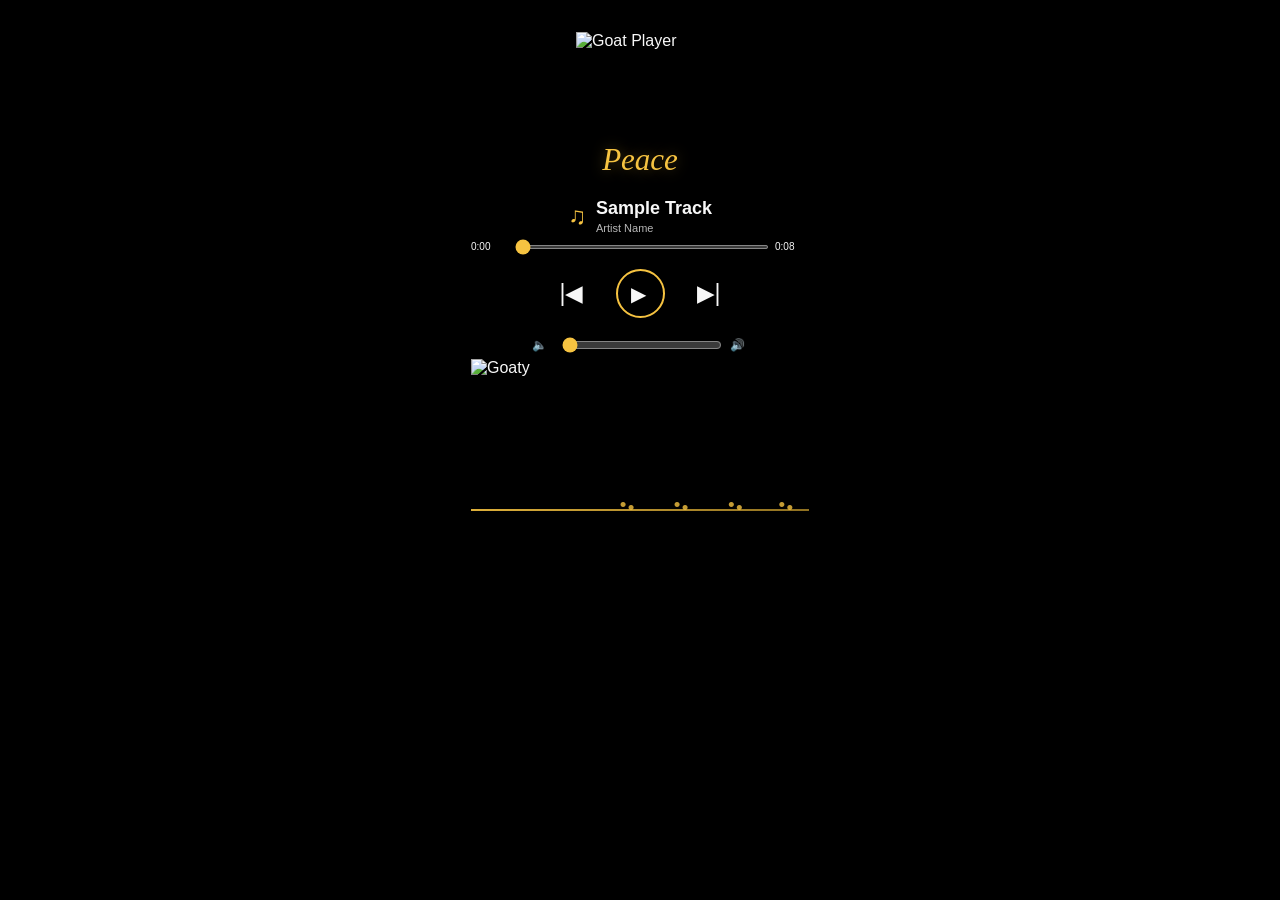
==== index.html @ a9fb00de "go goat" ====
<!doctype html>
<html lang="en">
<head>
  <meta charset="utf-8">
  <meta name="viewport" content="width=device-width, initial-scale=1">
  <meta name="theme-color" content="#000000">
  <title>Goat Player</title>
  <link rel="stylesheet" href="style.css">
</head>
<body>
  <main class="player-shell">
    <section class="player" aria-label="Goat Player">
      <img class="logo" src="assets/goat-player-logo.svg" alt="Goat Player">

      <div class="peace">Peace</div>

      <div class="track-info" aria-live="polite">
        <div class="music-note" aria-hidden="true">♫</div>
        <div>
          <h1 id="trackTitle">Sample Track</h1>
          <p id="trackArtist">Artist Name</p>
        </div>
      </div>

      <div class="time-progress">
        <span id="currentTime">0:00</span>
        <input id="seek" type="range" min="0" max="1000" value="0" aria-label="Song position">
        <span id="duration">0:08</span>
      </div>

      <div class="controls">
        <button id="previous" type="button" aria-label="Previous track">|◀</button>
        <button id="play" class="play" type="button" aria-label="Play">▶</button>
        <button id="next" type="button" aria-label="Next track">▶|</button>
      </div>

      <div class="volume-row">
        <span aria-hidden="true">🔈</span>
        <input id="volume" type="range" min="0" max="1" step="0.01" value="0.78" aria-label="Volume">
        <span aria-hidden="true">🔊</span>
      </div>

      <div class="journey" id="journey" aria-label="Song journey">
        <div class="journey-line"></div>
        <img id="goaty" src="assets/goaty.png" alt="Goaty">
        <span class="hoof h1">•</span>
        <span class="hoof h2">•</span>
        <span class="hoof h3">•</span>
        <span class="hoof h4">•</span>
      </div>

      <audio id="audio" src="assets/demo-tone.wav" preload="metadata"></audio>
    </section>
  </main>

  <script src="script.js"></script>
</body>
</html>
---- style.css ----
:root {
  color-scheme: dark;
  --gold: #f6c341;
  --gold-dim: #9f7d24;
  --white: #f7f7f7;
  --muted: #b7b7b7;
  --line: #4b4b4b;
}

* { box-sizing: border-box; }

html, body {
  min-height: 100%;
}

body {
  margin: 0;
  display: grid;
  place-items: center;
  background: #000;
  color: var(--white);
  font-family: Arial, Helvetica, sans-serif;
}

.player-shell {
  width: min(100%, 430px);
  padding: 18px 16px 24px;
}

.player {
  position: relative;
  width: 100%;
  min-height: 720px;
  padding: 24px 30px 18px;
  background: #000;
  overflow: hidden;
}

.logo {
  display: block;
  width: 128px;
  height: 128px;
  margin: -10px auto -18px;
  object-fit: contain;
}

.peace {
  margin: 0 auto 20px;
  width: fit-content;
  color: var(--gold);
  font-family: Georgia, "Times New Roman", serif;
  font-size: 31px;
  font-style: italic;
  text-shadow: 0 0 14px rgba(246,195,65,.35);
}

.track-info {
  display: flex;
  justify-content: center;
  align-items: center;
  gap: 10px;
  margin-bottom: 7px;
}

.music-note {
  color: var(--gold);
  font-size: 24px;
  line-height: 1;
}

.track-info h1 {
  margin: 0;
  font-size: 18px;
  font-weight: 700;
}

.track-info p {
  margin: 3px 0 0;
  color: var(--muted);
  font-size: 11px;
}

.time-progress {
  display: grid;
  grid-template-columns: 34px 1fr 34px;
  align-items: center;
  gap: 8px;
  margin: 4px 0 17px;
  color: var(--white);
  font-size: 10px;
  font-variant-numeric: tabular-nums;
}

input[type="range"] {
  accent-color: var(--gold);
}

#seek {
  width: 100%;
  height: 4px;
}

.controls {
  display: flex;
  justify-content: center;
  align-items: center;
  gap: 26px;
  margin-bottom: 17px;
}

.controls button {
  border: 0;
  background: transparent;
  color: var(--white);
  cursor: pointer;
  font-size: 23px;
  line-height: 1;
}

.controls .play {
  width: 49px;
  height: 49px;
  display: grid;
  place-items: center;
  border: 2px solid var(--gold);
  border-radius: 50%;
  font-size: 20px;
  padding-left: 3px;
}

.controls button:focus-visible,
input:focus-visible {
  outline: 2px solid var(--gold);
  outline-offset: 4px;
}

.volume-row {
  display: grid;
  grid-template-columns: 18px 1fr 18px;
  align-items: center;
  gap: 10px;
  width: 64%;
  margin: 0 auto 4px;
  font-size: 12px;
}

#volume {
  width: 100%;
}

.journey {
  --progress: 0%;
  position: relative;
  height: 180px;
  margin-top: 4px;
}

.journey-line {
  position: absolute;
  left: 0;
  right: 0;
  bottom: 28px;
  height: 2px;
  background: linear-gradient(90deg, var(--gold), var(--gold-dim));
  opacity: .9;
}

.goaty {
  position: absolute;
  left: var(--progress);
  bottom: 29px;
  width: 92px;
  height: 92px;
  object-fit: contain;
  transform: translateX(-18%);
  transition: left 120ms linear;
  filter: drop-shadow(0 4px 8px rgba(0,0,0,.75));
  z-index: 2;
}

.hoof {
  position: absolute;
  bottom: 23px;
  color: var(--gold);
  font-size: 19px;
  opacity: .8;
  text-shadow: 8px 3px 0 var(--gold);
}

.h1 { left: 44%; }
.h2 { left: 60%; }
.h3 { left: 76%; }
.h4 { left: 91%; }

@media (max-width: 430px) {
  .player-shell { padding-inline: 8px; }
  .player { padding-inline: 20px; min-height: 670px; }
  .goaty { width: 80px; height: 80px; }
  .volume-row { width: 72%; }
}
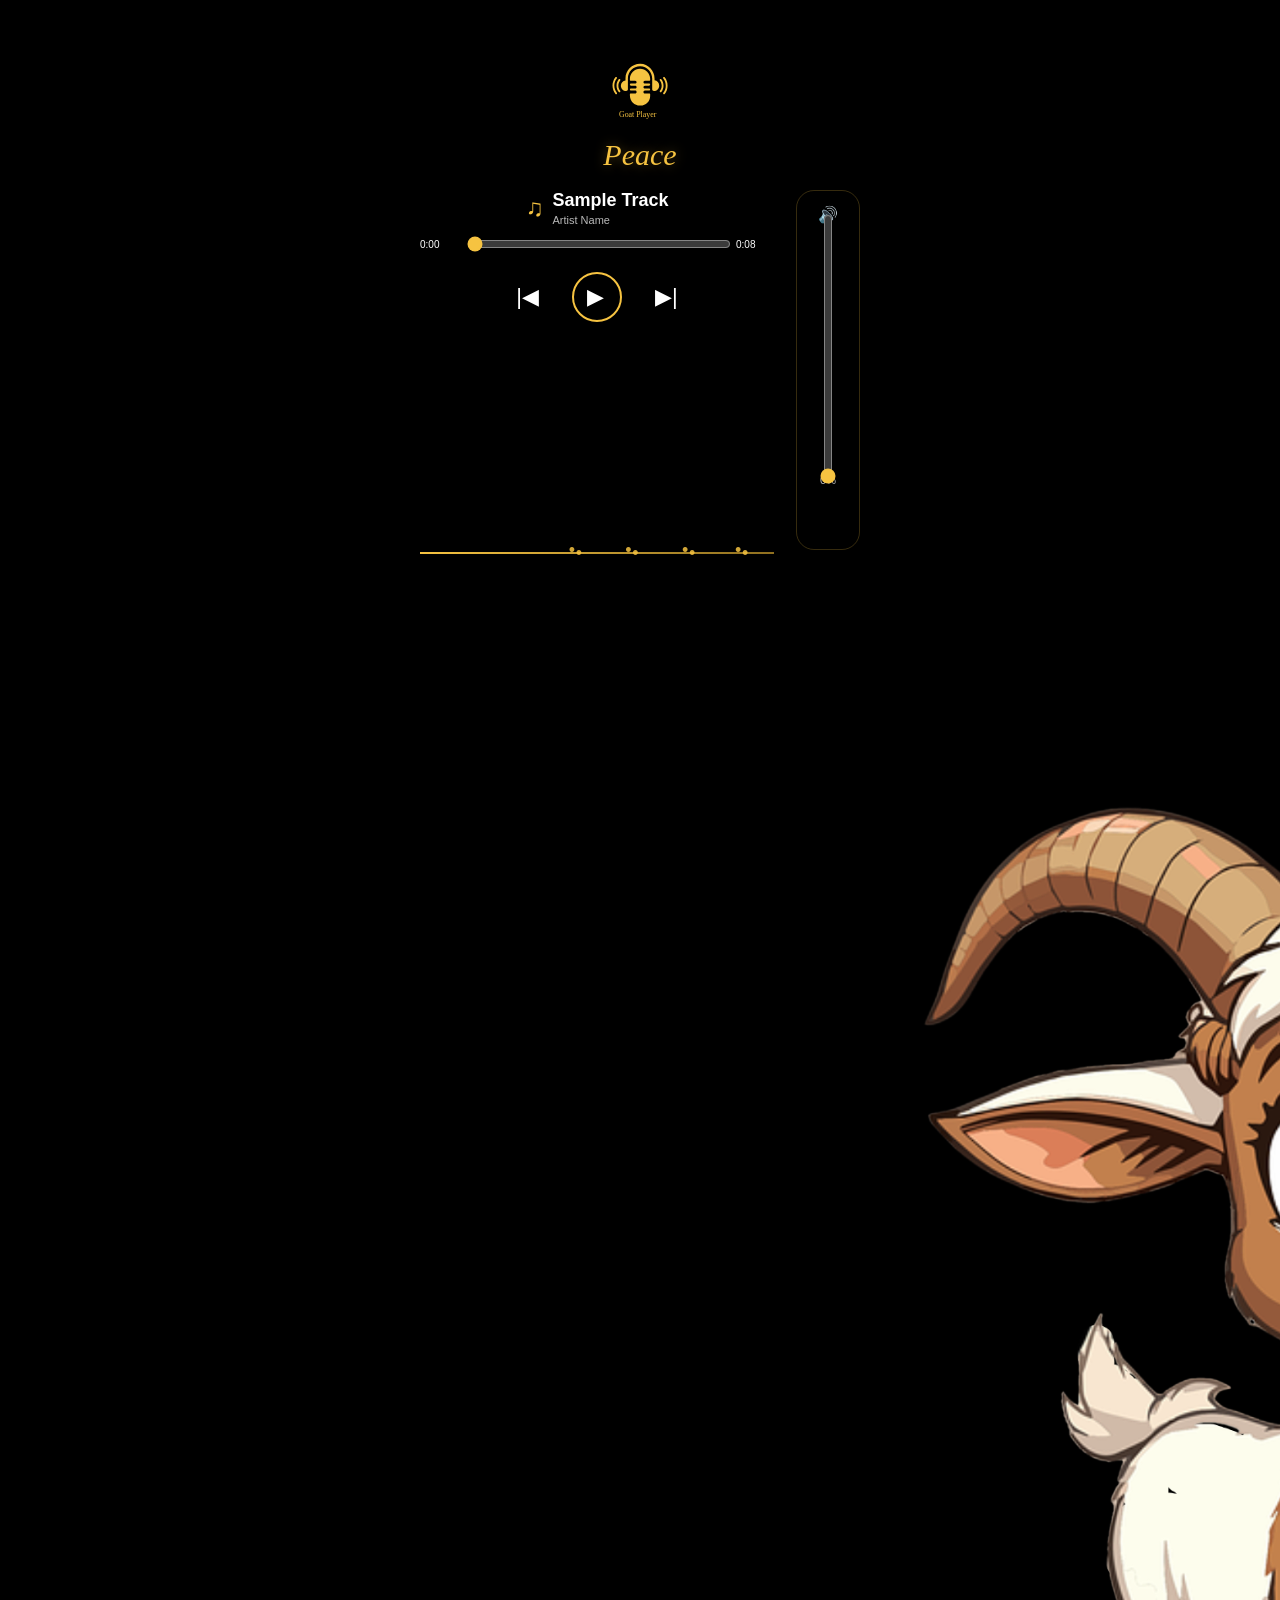
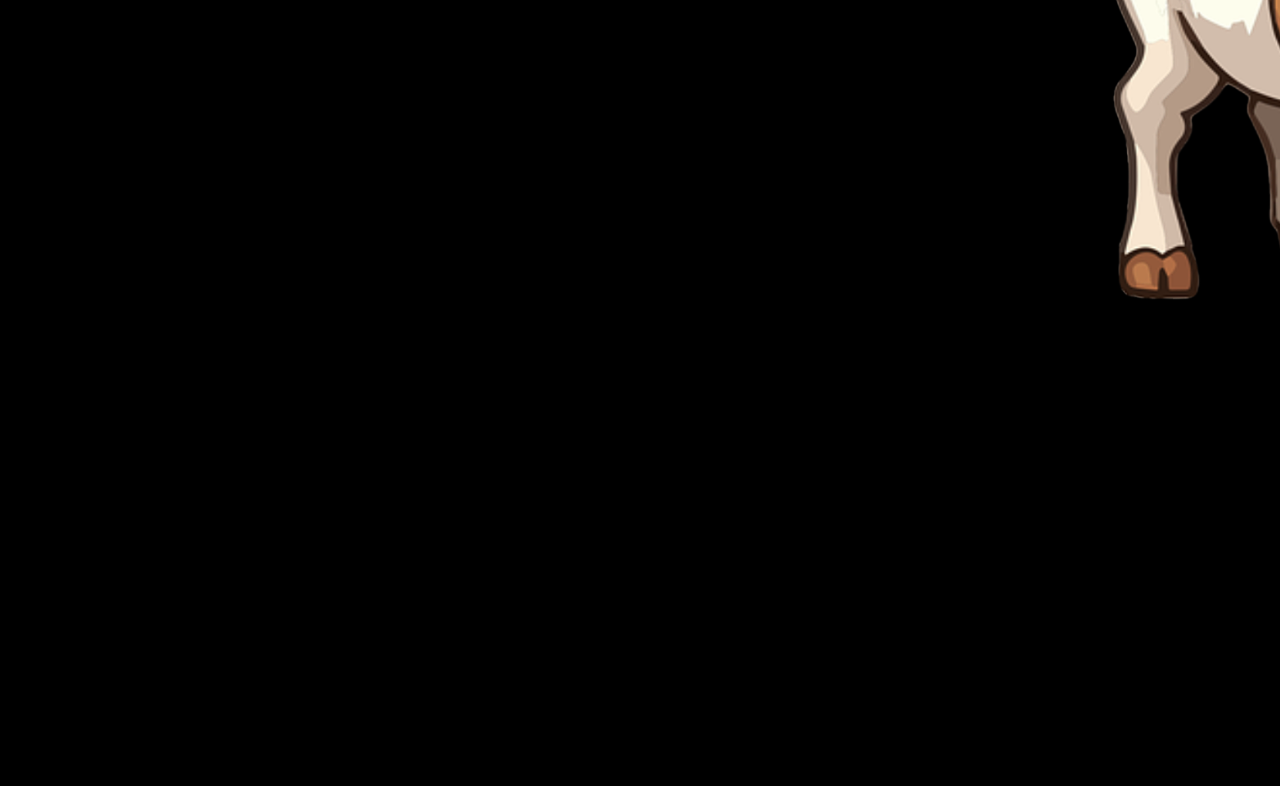
==== commit 640f6856: "goaty" ====
--- a/index.html
+++ b/index.html
@@ -8,51 +8,34 @@
   <link rel="stylesheet" href="style.css">
 </head>
 <body>
-  <main class="player-shell">
+  <main class="page">
     <section class="player" aria-label="Goat Player">
-      <img class="logo" src="assets/goat-player-logo.svg" alt="Goat Player">
-
+      <img class="logo" src="goat-player-logo.svg" alt="Goat Player">
       <div class="peace">Peace</div>
-
-      <div class="track-info" aria-live="polite">
-        <div class="music-note" aria-hidden="true">♫</div>
-        <div>
-          <h1 id="trackTitle">Sample Track</h1>
-          <p id="trackArtist">Artist Name</p>
+      <div class="layout">
+        <div class="main-column">
+          <div class="track-info"><span class="note">♫</span><div><h1>Sample Track</h1><p>Artist Name</p></div></div>
+          <div class="seek-row"><span id="currentTime">0:00</span><input id="seek" type="range" min="0" max="1000" value="0" aria-label="Song position"><span id="duration">0:00</span></div>
+          <div class="controls">
+            <button id="previous" type="button" aria-label="Restart track">|◀</button>
+            <button id="play" class="play" type="button" aria-label="Play">▶</button>
+            <button id="next" type="button" aria-label="Go to end">▶|</button>
+          </div>
+          <div class="journey" id="journey">
+            <div class="journey-line"></div>
+            <img id="goaty" src="goaty.png" alt="Goaty">
+            <span class="hoof h1">•</span><span class="hoof h2">•</span><span class="hoof h3">•</span><span class="hoof h4">•</span>
+          </div>
         </div>
+        <aside class="volume-panel" aria-label="Volume">
+          <span>🔊</span>
+          <input id="volume" type="range" min="0" max="1" step="0.01" value="0.78" aria-label="Volume">
+          <span id="volumeValue">78%</span>
+        </aside>
       </div>
-
-      <div class="time-progress">
-        <span id="currentTime">0:00</span>
-        <input id="seek" type="range" min="0" max="1000" value="0" aria-label="Song position">
-        <span id="duration">0:08</span>
-      </div>
-
-      <div class="controls">
-        <button id="previous" type="button" aria-label="Previous track">|◀</button>
-        <button id="play" class="play" type="button" aria-label="Play">▶</button>
-        <button id="next" type="button" aria-label="Next track">▶|</button>
-      </div>
-
-      <div class="volume-row">
-        <span aria-hidden="true">🔈</span>
-        <input id="volume" type="range" min="0" max="1" step="0.01" value="0.78" aria-label="Volume">
-        <span aria-hidden="true">🔊</span>
-      </div>
-
-      <div class="journey" id="journey" aria-label="Song journey">
-        <div class="journey-line"></div>
-        <img id="goaty" src="assets/goaty.png" alt="Goaty">
-        <span class="hoof h1">•</span>
-        <span class="hoof h2">•</span>
-        <span class="hoof h3">•</span>
-        <span class="hoof h4">•</span>
-      </div>
-
-      <audio id="audio" src="assets/demo-tone.wav" preload="metadata"></audio>
+      <audio id="audio" src="demo-tone.wav" preload="metadata"></audio>
     </section>
   </main>
-
   <script src="script.js"></script>
 </body>
 </html>
--- a/style.css
+++ b/style.css
@@ -1,200 +1,13 @@
-:root {
-  color-scheme: dark;
-  --gold: #f6c341;
-  --gold-dim: #9f7d24;
-  --white: #f7f7f7;
-  --muted: #b7b7b7;
-  --line: #4b4b4b;
-}
-
-* { box-sizing: border-box; }
-
-html, body {
-  min-height: 100%;
-}
-
-body {
-  margin: 0;
-  display: grid;
-  place-items: center;
-  background: #000;
-  color: var(--white);
-  font-family: Arial, Helvetica, sans-serif;
-}
-
-.player-shell {
-  width: min(100%, 430px);
-  padding: 18px 16px 24px;
-}
-
-.player {
-  position: relative;
-  width: 100%;
-  min-height: 720px;
-  padding: 24px 30px 18px;
-  background: #000;
-  overflow: hidden;
-}
-
-.logo {
-  display: block;
-  width: 128px;
-  height: 128px;
-  margin: -10px auto -18px;
-  object-fit: contain;
-}
-
-.peace {
-  margin: 0 auto 20px;
-  width: fit-content;
-  color: var(--gold);
-  font-family: Georgia, "Times New Roman", serif;
-  font-size: 31px;
-  font-style: italic;
-  text-shadow: 0 0 14px rgba(246,195,65,.35);
-}
-
-.track-info {
-  display: flex;
-  justify-content: center;
-  align-items: center;
-  gap: 10px;
-  margin-bottom: 7px;
-}
-
-.music-note {
-  color: var(--gold);
-  font-size: 24px;
-  line-height: 1;
-}
-
-.track-info h1 {
-  margin: 0;
-  font-size: 18px;
-  font-weight: 700;
-}
-
-.track-info p {
-  margin: 3px 0 0;
-  color: var(--muted);
-  font-size: 11px;
-}
-
-.time-progress {
-  display: grid;
-  grid-template-columns: 34px 1fr 34px;
-  align-items: center;
-  gap: 8px;
-  margin: 4px 0 17px;
-  color: var(--white);
-  font-size: 10px;
-  font-variant-numeric: tabular-nums;
-}
-
-input[type="range"] {
-  accent-color: var(--gold);
-}
-
-#seek {
-  width: 100%;
-  height: 4px;
-}
-
-.controls {
-  display: flex;
-  justify-content: center;
-  align-items: center;
-  gap: 26px;
-  margin-bottom: 17px;
-}
-
-.controls button {
-  border: 0;
-  background: transparent;
-  color: var(--white);
-  cursor: pointer;
-  font-size: 23px;
-  line-height: 1;
-}
-
-.controls .play {
-  width: 49px;
-  height: 49px;
-  display: grid;
-  place-items: center;
-  border: 2px solid var(--gold);
-  border-radius: 50%;
-  font-size: 20px;
-  padding-left: 3px;
-}
-
-.controls button:focus-visible,
-input:focus-visible {
-  outline: 2px solid var(--gold);
-  outline-offset: 4px;
-}
-
-.volume-row {
-  display: grid;
-  grid-template-columns: 18px 1fr 18px;
-  align-items: center;
-  gap: 10px;
-  width: 64%;
-  margin: 0 auto 4px;
-  font-size: 12px;
-}
-
-#volume {
-  width: 100%;
-}
-
-.journey {
-  --progress: 0%;
-  position: relative;
-  height: 180px;
-  margin-top: 4px;
-}
-
-.journey-line {
-  position: absolute;
-  left: 0;
-  right: 0;
-  bottom: 28px;
-  height: 2px;
-  background: linear-gradient(90deg, var(--gold), var(--gold-dim));
-  opacity: .9;
-}
-
-.goaty {
-  position: absolute;
-  left: var(--progress);
-  bottom: 29px;
-  width: 92px;
-  height: 92px;
-  object-fit: contain;
-  transform: translateX(-18%);
-  transition: left 120ms linear;
-  filter: drop-shadow(0 4px 8px rgba(0,0,0,.75));
-  z-index: 2;
-}
-
-.hoof {
-  position: absolute;
-  bottom: 23px;
-  color: var(--gold);
-  font-size: 19px;
-  opacity: .8;
-  text-shadow: 8px 3px 0 var(--gold);
-}
-
-.h1 { left: 44%; }
-.h2 { left: 60%; }
-.h3 { left: 76%; }
-.h4 { left: 91%; }
-
-@media (max-width: 430px) {
-  .player-shell { padding-inline: 8px; }
-  .player { padding-inline: 20px; min-height: 670px; }
-  .goaty { width: 80px; height: 80px; }
-  .volume-row { width: 72%; }
-}
+:root{color-scheme:dark;--gold:#f6c341;--gold-dim:#8f6f1f;--white:#fff;--muted:#b9b9b9}
+*{box-sizing:border-box}html,body{min-height:100%}body{margin:0;background:#000;color:var(--white);font-family:Arial,Helvetica,sans-serif}
+.page{width:min(100%,520px);margin:0 auto;padding:18px}.player{min-height:700px;padding:14px 22px 24px;background:#000}
+.logo{display:block;width:150px;height:118px;margin:0 auto -12px;object-fit:contain}.peace{width:fit-content;margin:0 auto 18px;color:var(--gold);font-family:Georgia,"Times New Roman",serif;font-size:30px;font-style:italic;text-shadow:0 0 12px rgba(246,195,65,.35)}
+.layout{display:grid;grid-template-columns:minmax(0,1fr) 64px;gap:22px;align-items:start}.main-column{min-width:0}
+.track-info{display:flex;align-items:center;justify-content:center;gap:9px;margin-bottom:8px}.note{color:var(--gold);font-size:24px}.track-info h1{margin:0;font-size:18px}.track-info p{margin:3px 0 0;color:var(--muted);font-size:11px}
+.seek-row{display:grid;grid-template-columns:38px minmax(0,1fr) 38px;align-items:center;gap:7px;margin-bottom:18px;font-size:10px;font-variant-numeric:tabular-nums}#seek{width:100%;accent-color:var(--gold)}
+.controls{display:flex;align-items:center;justify-content:center;gap:27px;margin-bottom:12px}.controls button{border:0;background:transparent;color:var(--white);cursor:pointer;font-size:22px}.controls .play{width:50px;height:50px;display:grid;place-items:center;border:2px solid var(--gold);border-radius:50%;padding-left:3px}
+.journey{--progress:4%;position:relative;height:250px;margin-top:5px}.journey-line{position:absolute;left:0;right:0;bottom:30px;height:2px;background:linear-gradient(90deg,var(--gold),var(--gold-dim))}.goaty{position:absolute;left:var(--progress);bottom:31px;width:92px;height:92px;object-fit:contain;transform:translateX(-15%);transition:left 100ms linear;filter:drop-shadow(0 4px 8px rgba(0,0,0,.8));z-index:2}
+.hoof{position:absolute;bottom:23px;color:var(--gold);font-size:18px;opacity:.85;text-shadow:7px 3px 0 var(--gold)}.h1{left:42%}.h2{left:58%}.h3{left:74%}.h4{left:89%}
+.volume-panel{height:360px;display:flex;flex-direction:column;align-items:center;gap:12px;padding:14px 7px;border:1px solid rgba(246,195,65,.22);border-radius:18px}#volume{width:270px;margin:105px 0;transform:rotate(-90deg);accent-color:var(--gold);cursor:pointer}#volumeValue{color:var(--muted);font-size:11px;font-variant-numeric:tabular-nums}
+button:focus-visible,input:focus-visible{outline:2px solid var(--gold);outline-offset:3px}
+@media(max-width:480px){.page{padding:8px}.player{padding-inline:14px}.layout{grid-template-columns:minmax(0,1fr) 54px;gap:10px}.volume-panel{height:330px;padding-inline:4px}#volume{width:235px;margin:88px 0}.goaty{width:78px;height:78px}}
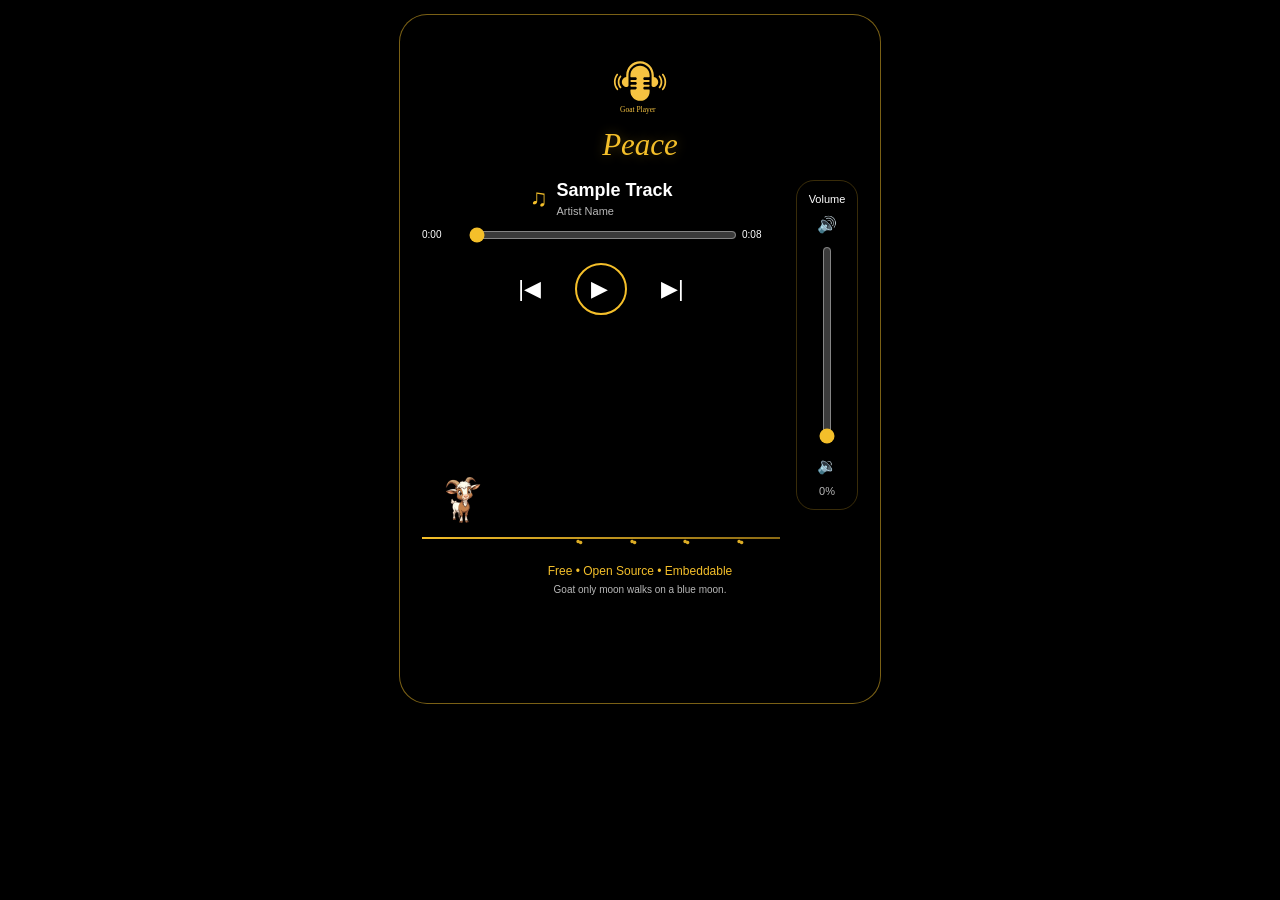
==== commit 00006c8a: "walk the goat" ====
--- a/index.html
+++ b/index.html
@@ -10,32 +10,60 @@
 <body>
   <main class="page">
     <section class="player" aria-label="Goat Player">
-      <img class="logo" src="goat-player-logo.svg" alt="Goat Player">
+      <img class="logo" src="goat-player-logo.svg" alt="Goat Player logo">
+
       <div class="peace">Peace</div>
-      <div class="layout">
+
+      <div class="player-grid">
         <div class="main-column">
-          <div class="track-info"><span class="note">♫</span><div><h1>Sample Track</h1><p>Artist Name</p></div></div>
-          <div class="seek-row"><span id="currentTime">0:00</span><input id="seek" type="range" min="0" max="1000" value="0" aria-label="Song position"><span id="duration">0:00</span></div>
+          <div class="track-info">
+            <span class="note" aria-hidden="true">♫</span>
+            <div>
+              <h1>Sample Track</h1>
+              <p>Artist Name</p>
+            </div>
+          </div>
+
+          <div class="seek-row">
+            <span id="currentTime">0:00</span>
+            <input id="seek" type="range" min="0" max="1000" value="0" aria-label="Song position">
+            <span id="duration">0:00</span>
+          </div>
+
           <div class="controls">
             <button id="previous" type="button" aria-label="Restart track">|◀</button>
             <button id="play" class="play" type="button" aria-label="Play">▶</button>
             <button id="next" type="button" aria-label="Go to end">▶|</button>
           </div>
+
           <div class="journey" id="journey">
             <div class="journey-line"></div>
-            <img id="goaty" src="goaty.png" alt="Goaty">
-            <span class="hoof h1">•</span><span class="hoof h2">•</span><span class="hoof h3">•</span><span class="hoof h4">•</span>
+            <img id="goaty" class="goaty" src="goaty.png" alt="Goaty">
+            <span class="hoof h1">••</span>
+            <span class="hoof h2">••</span>
+            <span class="hoof h3">••</span>
+            <span class="hoof h4">••</span>
           </div>
         </div>
+
         <aside class="volume-panel" aria-label="Volume">
-          <span>🔊</span>
+          <div class="volume-label">Volume</div>
+          <span aria-hidden="true">🔊</span>
           <input id="volume" type="range" min="0" max="1" step="0.01" value="0.78" aria-label="Volume">
+          <span aria-hidden="true">🔉</span>
           <span id="volumeValue">78%</span>
         </aside>
       </div>
+
+      <footer>
+        <div>Free • Open Source • Embeddable</div>
+        <small>Goat only moon walks on a blue moon.</small>
+      </footer>
+
       <audio id="audio" src="demo-tone.wav" preload="metadata"></audio>
     </section>
   </main>
+
   <script src="script.js"></script>
 </body>
 </html>
--- a/style.css
+++ b/style.css
@@ -1,13 +1,266 @@
-:root{color-scheme:dark;--gold:#f6c341;--gold-dim:#8f6f1f;--white:#fff;--muted:#b9b9b9}
-*{box-sizing:border-box}html,body{min-height:100%}body{margin:0;background:#000;color:var(--white);font-family:Arial,Helvetica,sans-serif}
-.page{width:min(100%,520px);margin:0 auto;padding:18px}.player{min-height:700px;padding:14px 22px 24px;background:#000}
-.logo{display:block;width:150px;height:118px;margin:0 auto -12px;object-fit:contain}.peace{width:fit-content;margin:0 auto 18px;color:var(--gold);font-family:Georgia,"Times New Roman",serif;font-size:30px;font-style:italic;text-shadow:0 0 12px rgba(246,195,65,.35)}
-.layout{display:grid;grid-template-columns:minmax(0,1fr) 64px;gap:22px;align-items:start}.main-column{min-width:0}
-.track-info{display:flex;align-items:center;justify-content:center;gap:9px;margin-bottom:8px}.note{color:var(--gold);font-size:24px}.track-info h1{margin:0;font-size:18px}.track-info p{margin:3px 0 0;color:var(--muted);font-size:11px}
-.seek-row{display:grid;grid-template-columns:38px minmax(0,1fr) 38px;align-items:center;gap:7px;margin-bottom:18px;font-size:10px;font-variant-numeric:tabular-nums}#seek{width:100%;accent-color:var(--gold)}
-.controls{display:flex;align-items:center;justify-content:center;gap:27px;margin-bottom:12px}.controls button{border:0;background:transparent;color:var(--white);cursor:pointer;font-size:22px}.controls .play{width:50px;height:50px;display:grid;place-items:center;border:2px solid var(--gold);border-radius:50%;padding-left:3px}
-.journey{--progress:4%;position:relative;height:250px;margin-top:5px}.journey-line{position:absolute;left:0;right:0;bottom:30px;height:2px;background:linear-gradient(90deg,var(--gold),var(--gold-dim))}.goaty{position:absolute;left:var(--progress);bottom:31px;width:92px;height:92px;object-fit:contain;transform:translateX(-15%);transition:left 100ms linear;filter:drop-shadow(0 4px 8px rgba(0,0,0,.8));z-index:2}
-.hoof{position:absolute;bottom:23px;color:var(--gold);font-size:18px;opacity:.85;text-shadow:7px 3px 0 var(--gold)}.h1{left:42%}.h2{left:58%}.h3{left:74%}.h4{left:89%}
-.volume-panel{height:360px;display:flex;flex-direction:column;align-items:center;gap:12px;padding:14px 7px;border:1px solid rgba(246,195,65,.22);border-radius:18px}#volume{width:270px;margin:105px 0;transform:rotate(-90deg);accent-color:var(--gold);cursor:pointer}#volumeValue{color:var(--muted);font-size:11px;font-variant-numeric:tabular-nums}
-button:focus-visible,input:focus-visible{outline:2px solid var(--gold);outline-offset:3px}
-@media(max-width:480px){.page{padding:8px}.player{padding-inline:14px}.layout{grid-template-columns:minmax(0,1fr) 54px;gap:10px}.volume-panel{height:330px;padding-inline:4px}#volume{width:235px;margin:88px 0}.goaty{width:78px;height:78px}}
+:root {
+  color-scheme: dark;
+  --gold: #f4bf2a;
+  --gold-dark: #8c6b14;
+  --white: #ffffff;
+  --muted: #b8b8b8;
+  --line: #4a4a4a;
+}
+
+* {
+  box-sizing: border-box;
+}
+
+html,
+body {
+  min-height: 100%;
+}
+
+body {
+  margin: 0;
+  background: #000;
+  color: var(--white);
+  font-family: Arial, Helvetica, sans-serif;
+}
+
+.page {
+  width: min(100%, 510px);
+  margin: 0 auto;
+  padding: 14px;
+}
+
+.player {
+  min-height: 690px;
+  padding: 18px 22px 22px;
+  border: 1px solid rgba(244, 191, 42, 0.5);
+  border-radius: 28px;
+  background: #000;
+  overflow: hidden;
+}
+
+.logo {
+  display: block;
+  width: 112px !important;
+  height: 112px !important;
+  max-width: 112px !important;
+  max-height: 112px !important;
+  margin: -2px auto -14px;
+  object-fit: contain;
+}
+
+.peace {
+  width: fit-content;
+  margin: 0 auto 20px;
+  color: var(--gold);
+  font-family: Georgia, "Times New Roman", serif;
+  font-size: 31px;
+  font-style: italic;
+  line-height: 1;
+  text-shadow: 0 0 12px rgba(244, 191, 42, 0.3);
+}
+
+.player-grid {
+  display: grid;
+  grid-template-columns: minmax(0, 1fr) 62px;
+  gap: 16px;
+  align-items: start;
+}
+
+.main-column {
+  min-width: 0;
+}
+
+.track-info {
+  display: flex;
+  justify-content: center;
+  align-items: center;
+  gap: 9px;
+  margin-bottom: 8px;
+}
+
+.note {
+  color: var(--gold);
+  font-size: 24px;
+}
+
+.track-info h1 {
+  margin: 0;
+  font-size: 18px;
+  line-height: 1.15;
+}
+
+.track-info p {
+  margin: 4px 0 0;
+  color: var(--muted);
+  font-size: 11px;
+}
+
+.seek-row {
+  display: grid;
+  grid-template-columns: 38px minmax(0, 1fr) 38px;
+  align-items: center;
+  gap: 7px;
+  margin-bottom: 18px;
+  font-size: 10px;
+  font-variant-numeric: tabular-nums;
+}
+
+#seek {
+  width: 100%;
+  accent-color: var(--gold);
+}
+
+.controls {
+  display: flex;
+  justify-content: center;
+  align-items: center;
+  gap: 28px;
+  margin-bottom: 14px;
+}
+
+.controls button {
+  border: 0;
+  background: transparent;
+  color: var(--white);
+  font-size: 22px;
+  cursor: pointer;
+}
+
+.controls .play {
+  width: 52px;
+  height: 52px;
+  display: grid;
+  place-items: center;
+  border: 2px solid var(--gold);
+  border-radius: 50%;
+  padding-left: 3px;
+}
+
+.journey {
+  --progress: 3%;
+  position: relative;
+  height: 240px;
+}
+
+.journey-line {
+  position: absolute;
+  left: 0;
+  right: 0;
+  bottom: 30px;
+  height: 2px;
+  background: linear-gradient(90deg, var(--gold), var(--gold-dark));
+}
+
+.goaty {
+  position: absolute;
+  left: var(--progress);
+  bottom: 31px;
+  width: 76px !important;
+  height: 76px !important;
+  max-width: 76px !important;
+  max-height: 76px !important;
+  object-fit: contain;
+  transform: translateX(-8%);
+  transition: left 120ms linear;
+  z-index: 2;
+  filter: drop-shadow(0 4px 8px rgba(0, 0, 0, 0.85));
+}
+
+.hoof {
+  position: absolute;
+  bottom: 20px;
+  color: var(--gold);
+  font-size: 13px;
+  letter-spacing: -2px;
+  transform: rotate(20deg);
+  opacity: 0.9;
+}
+
+.h1 { left: 43%; }
+.h2 { left: 58%; }
+.h3 { left: 73%; }
+.h4 { left: 88%; }
+
+.volume-panel {
+  height: 330px;
+  display: flex;
+  flex-direction: column;
+  align-items: center;
+  gap: 10px;
+  padding: 12px 6px;
+  border: 1px solid rgba(244, 191, 42, 0.23);
+  border-radius: 18px;
+}
+
+.volume-label {
+  font-size: 11px;
+  color: var(--white);
+}
+
+#volume {
+  writing-mode: vertical-lr;
+  direction: rtl;
+  width: 22px;
+  height: 205px;
+  margin: 2px 0;
+  accent-color: var(--gold);
+  cursor: pointer;
+}
+
+#volumeValue {
+  color: var(--muted);
+  font-size: 11px;
+  font-variant-numeric: tabular-nums;
+}
+
+footer {
+  margin-top: -5px;
+  text-align: center;
+  color: var(--gold);
+  font-size: 12px;
+}
+
+footer small {
+  display: block;
+  margin-top: 6px;
+  color: var(--muted);
+  font-size: 10px;
+}
+
+button:focus-visible,
+input:focus-visible {
+  outline: 2px solid var(--gold);
+  outline-offset: 3px;
+}
+
+@media (max-width: 420px) {
+  .page {
+    padding: 6px;
+  }
+
+  .player {
+    padding-inline: 14px;
+    border-radius: 22px;
+  }
+
+  .player-grid {
+    grid-template-columns: minmax(0, 1fr) 54px;
+    gap: 9px;
+  }
+
+  .volume-panel {
+    height: 310px;
+    padding-inline: 3px;
+  }
+
+  #volume {
+    height: 185px;
+  }
+
+  .goaty {
+    width: 68px !important;
+    height: 68px !important;
+    max-width: 68px !important;
+    max-height: 68px !important;
+  }
+}
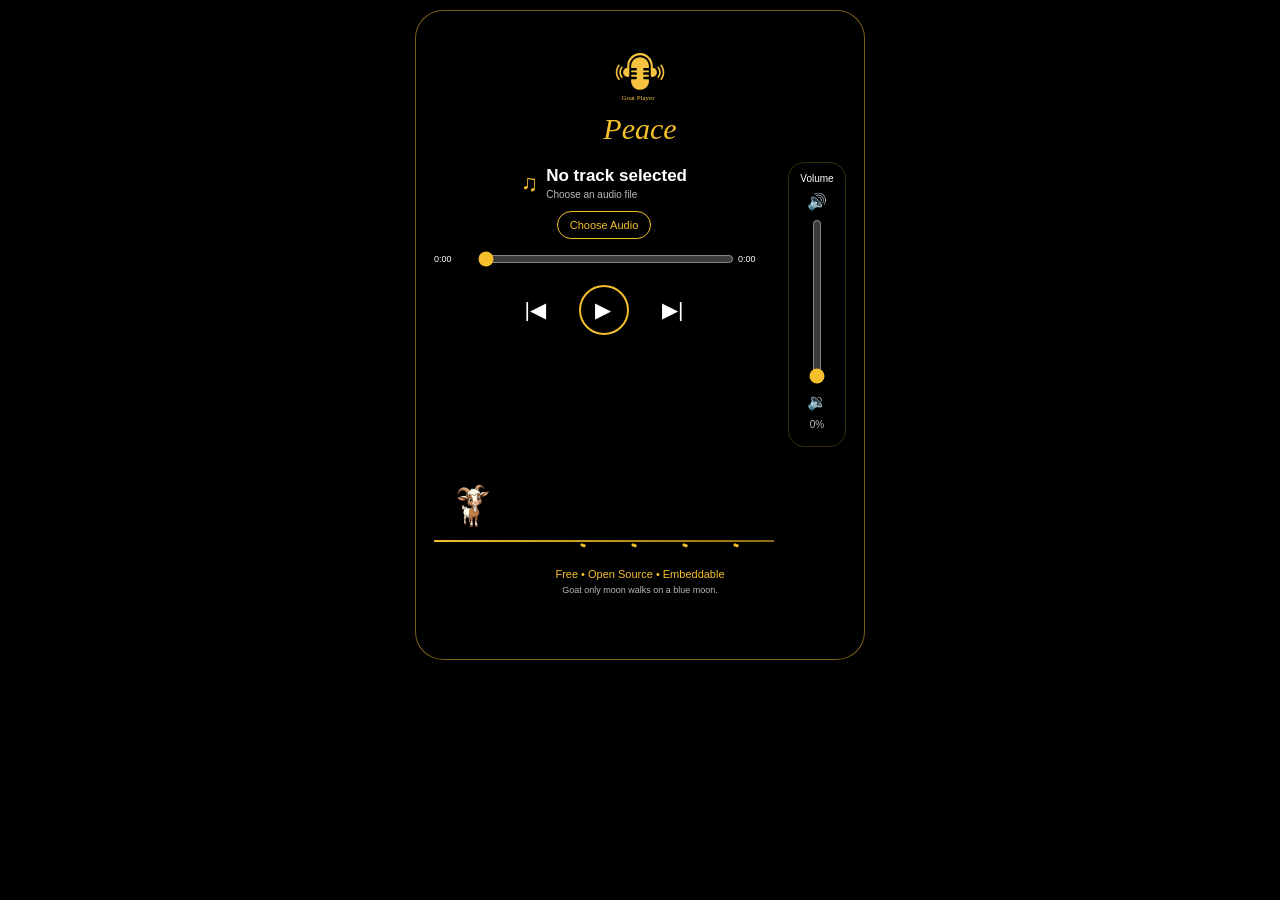
==== commit 71164506: "fix it" ====
--- a/index.html
+++ b/index.html
@@ -14,15 +14,20 @@
 
       <div class="peace">Peace</div>
 
-      <div class="player-grid">
+      <div class="content-grid">
         <div class="main-column">
           <div class="track-info">
             <span class="note" aria-hidden="true">♫</span>
             <div>
-              <h1>Sample Track</h1>
-              <p>Artist Name</p>
+              <h1 id="trackTitle">No track selected</h1>
+              <p id="trackArtist">Choose an audio file</p>
             </div>
           </div>
+
+          <label class="file-button">
+            Choose Audio
+            <input id="filePicker" type="file" accept="audio/*">
+          </label>
 
           <div class="seek-row">
             <span id="currentTime">0:00</span>
@@ -60,7 +65,7 @@
         <small>Goat only moon walks on a blue moon.</small>
       </footer>
 
-      <audio id="audio" src="demo-tone.wav" preload="metadata"></audio>
+      <audio id="audio" preload="metadata"></audio>
     </section>
   </main>
 
--- a/style.css
+++ b/style.css
@@ -24,14 +24,14 @@
 }
 
 .page {
-  width: min(100%, 510px);
+  width: min(100%, 470px);
   margin: 0 auto;
-  padding: 14px;
+  padding: 10px;
 }
 
 .player {
-  min-height: 690px;
-  padding: 18px 22px 22px;
+  min-height: 650px;
+  padding: 18px 18px 20px;
   border: 1px solid rgba(244, 191, 42, 0.5);
   border-radius: 28px;
   background: #000;
@@ -40,29 +40,28 @@
 
 .logo {
   display: block;
-  width: 112px !important;
-  height: 112px !important;
-  max-width: 112px !important;
-  max-height: 112px !important;
-  margin: -2px auto -14px;
+  width: 104px !important;
+  height: 104px !important;
+  max-width: 104px !important;
+  max-height: 104px !important;
+  margin: -4px auto -15px;
   object-fit: contain;
 }
 
 .peace {
   width: fit-content;
-  margin: 0 auto 20px;
+  margin: 0 auto 18px;
   color: var(--gold);
   font-family: Georgia, "Times New Roman", serif;
-  font-size: 31px;
+  font-size: 30px;
   font-style: italic;
   line-height: 1;
-  text-shadow: 0 0 12px rgba(244, 191, 42, 0.3);
-}
-
-.player-grid {
+}
+
+.content-grid {
   display: grid;
-  grid-template-columns: minmax(0, 1fr) 62px;
-  gap: 16px;
+  grid-template-columns: minmax(0, 1fr) 58px;
+  gap: 14px;
   align-items: start;
 }
 
@@ -74,34 +73,51 @@
   display: flex;
   justify-content: center;
   align-items: center;
-  gap: 9px;
-  margin-bottom: 8px;
+  gap: 8px;
+  min-height: 42px;
+  margin-bottom: 7px;
 }
 
 .note {
   color: var(--gold);
-  font-size: 24px;
+  font-size: 23px;
 }
 
 .track-info h1 {
   margin: 0;
-  font-size: 18px;
+  font-size: 17px;
   line-height: 1.15;
 }
 
 .track-info p {
-  margin: 4px 0 0;
+  margin: 3px 0 0;
   color: var(--muted);
+  font-size: 10px;
+}
+
+.file-button {
+  display: block;
+  width: fit-content;
+  margin: 0 auto 10px;
+  padding: 7px 12px;
+  border: 1px solid var(--gold);
+  border-radius: 999px;
+  color: var(--gold);
   font-size: 11px;
+  cursor: pointer;
+}
+
+.file-button input {
+  display: none;
 }
 
 .seek-row {
   display: grid;
-  grid-template-columns: 38px minmax(0, 1fr) 38px;
-  align-items: center;
-  gap: 7px;
-  margin-bottom: 18px;
-  font-size: 10px;
+  grid-template-columns: 36px minmax(0, 1fr) 36px;
+  align-items: center;
+  gap: 6px;
+  margin-bottom: 16px;
+  font-size: 9px;
   font-variant-numeric: tabular-nums;
 }
 
@@ -114,21 +130,21 @@
   display: flex;
   justify-content: center;
   align-items: center;
-  gap: 28px;
-  margin-bottom: 14px;
+  gap: 27px;
+  margin-bottom: 10px;
 }
 
 .controls button {
   border: 0;
   background: transparent;
   color: var(--white);
-  font-size: 22px;
+  font-size: 21px;
   cursor: pointer;
 }
 
 .controls .play {
-  width: 52px;
-  height: 52px;
+  width: 50px;
+  height: 50px;
   display: grid;
   place-items: center;
   border: 2px solid var(--gold);
@@ -139,14 +155,14 @@
 .journey {
   --progress: 3%;
   position: relative;
-  height: 240px;
+  height: 225px;
 }
 
 .journey-line {
   position: absolute;
   left: 0;
   right: 0;
-  bottom: 30px;
+  bottom: 28px;
   height: 2px;
   background: linear-gradient(90deg, var(--gold), var(--gold-dark));
 }
@@ -154,26 +170,24 @@
 .goaty {
   position: absolute;
   left: var(--progress);
-  bottom: 31px;
-  width: 76px !important;
-  height: 76px !important;
-  max-width: 76px !important;
-  max-height: 76px !important;
+  bottom: 29px;
+  width: 70px !important;
+  height: 70px !important;
+  max-width: 70px !important;
+  max-height: 70px !important;
   object-fit: contain;
-  transform: translateX(-8%);
-  transition: left 120ms linear;
+  transform: translateX(-6%);
+  transition: left 100ms linear;
   z-index: 2;
-  filter: drop-shadow(0 4px 8px rgba(0, 0, 0, 0.85));
 }
 
 .hoof {
   position: absolute;
-  bottom: 20px;
-  color: var(--gold);
-  font-size: 13px;
+  bottom: 18px;
+  color: var(--gold);
+  font-size: 12px;
   letter-spacing: -2px;
   transform: rotate(20deg);
-  opacity: 0.9;
 }
 
 .h1 { left: 43%; }
@@ -182,85 +196,79 @@
 .h4 { left: 88%; }
 
 .volume-panel {
-  height: 330px;
+  height: 285px;
   display: flex;
   flex-direction: column;
   align-items: center;
-  gap: 10px;
-  padding: 12px 6px;
+  gap: 8px;
+  padding: 10px 4px;
   border: 1px solid rgba(244, 191, 42, 0.23);
-  border-radius: 18px;
+  border-radius: 16px;
 }
 
 .volume-label {
-  font-size: 11px;
-  color: var(--white);
+  font-size: 10px;
 }
 
 #volume {
   writing-mode: vertical-lr;
   direction: rtl;
-  width: 22px;
-  height: 205px;
-  margin: 2px 0;
+  width: 20px;
+  height: 165px;
+  margin: 0;
   accent-color: var(--gold);
   cursor: pointer;
 }
 
 #volumeValue {
   color: var(--muted);
+  font-size: 10px;
+  font-variant-numeric: tabular-nums;
+}
+
+footer {
+  margin-top: -2px;
+  text-align: center;
+  color: var(--gold);
   font-size: 11px;
-  font-variant-numeric: tabular-nums;
-}
-
-footer {
-  margin-top: -5px;
-  text-align: center;
-  color: var(--gold);
-  font-size: 12px;
 }
 
 footer small {
   display: block;
-  margin-top: 6px;
+  margin-top: 5px;
   color: var(--muted);
-  font-size: 10px;
+  font-size: 9px;
 }
 
 button:focus-visible,
-input:focus-visible {
+input:focus-visible,
+.file-button:focus-within {
   outline: 2px solid var(--gold);
   outline-offset: 3px;
 }
 
-@media (max-width: 420px) {
-  .page {
-    padding: 6px;
-  }
-
+@media (max-width: 390px) {
   .player {
-    padding-inline: 14px;
-    border-radius: 22px;
-  }
-
-  .player-grid {
-    grid-template-columns: minmax(0, 1fr) 54px;
-    gap: 9px;
+    padding-inline: 12px;
+  }
+
+  .content-grid {
+    grid-template-columns: minmax(0, 1fr) 52px;
+    gap: 8px;
   }
 
   .volume-panel {
-    height: 310px;
-    padding-inline: 3px;
+    height: 270px;
   }
 
   #volume {
-    height: 185px;
+    height: 150px;
   }
 
   .goaty {
-    width: 68px !important;
-    height: 68px !important;
-    max-width: 68px !important;
-    max-height: 68px !important;
-  }
-}
+    width: 64px !important;
+    height: 64px !important;
+    max-width: 64px !important;
+    max-height: 64px !important;
+  }
+}
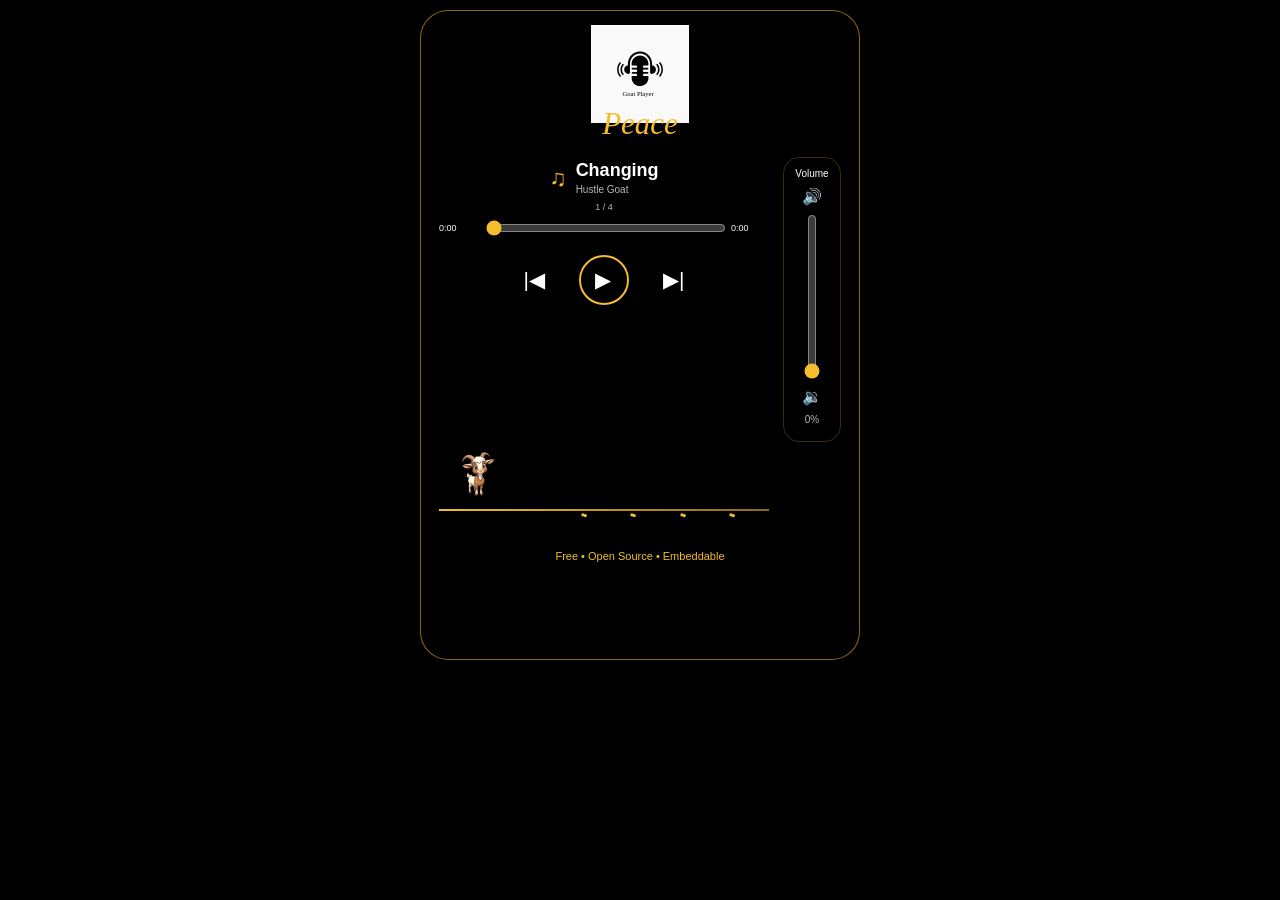
==== commit f83aec7e: "go ready" ====
--- a/index.html
+++ b/index.html
@@ -10,24 +10,21 @@
 <body>
   <main class="page">
     <section class="player" aria-label="Goat Player">
-      <img class="logo" src="goat-player-logo.svg" alt="Goat Player logo">
+      <img class="logo" src="goat-player-logo.svg" alt="Goat Player">
 
       <div class="peace">Peace</div>
 
-      <div class="content-grid">
+      <div class="player-grid">
         <div class="main-column">
-          <div class="track-info">
+          <div class="track-info" aria-live="polite">
             <span class="note" aria-hidden="true">♫</span>
             <div>
-              <h1 id="trackTitle">No track selected</h1>
-              <p id="trackArtist">Choose an audio file</p>
+              <h1 id="trackTitle">Changing</h1>
+              <p id="trackArtist">Hustle Goat</p>
             </div>
           </div>
 
-          <label class="file-button">
-            Choose Audio
-            <input id="filePicker" type="file" accept="audio/*">
-          </label>
+          <div class="track-count" id="trackCount">1 / 4</div>
 
           <div class="seek-row">
             <span id="currentTime">0:00</span>
@@ -36,14 +33,14 @@
           </div>
 
           <div class="controls">
-            <button id="previous" type="button" aria-label="Restart track">|◀</button>
+            <button id="previous" type="button" aria-label="Previous track">|◀</button>
             <button id="play" class="play" type="button" aria-label="Play">▶</button>
-            <button id="next" type="button" aria-label="Go to end">▶|</button>
+            <button id="next" type="button" aria-label="Next track">▶|</button>
           </div>
 
           <div class="journey" id="journey">
             <div class="journey-line"></div>
-            <img id="goaty" class="goaty" src="goaty.png" alt="Goaty">
+            <img class="goaty" src="goaty.png" alt="Goaty">
             <span class="hoof h1">••</span>
             <span class="hoof h2">••</span>
             <span class="hoof h3">••</span>
@@ -52,7 +49,7 @@
         </div>
 
         <aside class="volume-panel" aria-label="Volume">
-          <div class="volume-label">Volume</div>
+          <span class="volume-title">Volume</span>
           <span aria-hidden="true">🔊</span>
           <input id="volume" type="range" min="0" max="1" step="0.01" value="0.78" aria-label="Volume">
           <span aria-hidden="true">🔉</span>
@@ -60,10 +57,7 @@
         </aside>
       </div>
 
-      <footer>
-        <div>Free • Open Source • Embeddable</div>
-        <small>Goat only moon walks on a blue moon.</small>
-      </footer>
+      <footer>Free • Open Source • Embeddable</footer>
 
       <audio id="audio" preload="metadata"></audio>
     </section>
--- a/style.css
+++ b/style.css
@@ -1,20 +1,14 @@
 :root {
   color-scheme: dark;
-  --gold: #f4bf2a;
-  --gold-dark: #8c6b14;
+  --gold: #f5bd2c;
+  --gold-dim: #8c6a14;
   --white: #ffffff;
   --muted: #b8b8b8;
-  --line: #4a4a4a;
-}
-
-* {
-  box-sizing: border-box;
-}
-
-html,
-body {
-  min-height: 100%;
-}
+}
+
+* { box-sizing: border-box; }
+
+html, body { min-height: 100%; }
 
 body {
   margin: 0;
@@ -24,15 +18,15 @@
 }
 
 .page {
-  width: min(100%, 470px);
+  width: min(100%, 460px);
   margin: 0 auto;
   padding: 10px;
 }
 
 .player {
   min-height: 650px;
-  padding: 18px 18px 20px;
-  border: 1px solid rgba(244, 191, 42, 0.5);
+  padding: 18px;
+  border: 1px solid rgba(245, 189, 44, 0.55);
   border-radius: 28px;
   background: #000;
   overflow: hidden;
@@ -40,10 +34,8 @@
 
 .logo {
   display: block;
-  width: 104px !important;
-  height: 104px !important;
-  max-width: 104px !important;
-  max-height: 104px !important;
+  width: 98px;
+  height: 98px;
   margin: -4px auto -15px;
   object-fit: contain;
 }
@@ -53,29 +45,26 @@
   margin: 0 auto 18px;
   color: var(--gold);
   font-family: Georgia, "Times New Roman", serif;
-  font-size: 30px;
+  font-size: 31px;
+  line-height: 1;
   font-style: italic;
-  line-height: 1;
-}
-
-.content-grid {
+}
+
+.player-grid {
   display: grid;
   grid-template-columns: minmax(0, 1fr) 58px;
   gap: 14px;
   align-items: start;
 }
 
-.main-column {
-  min-width: 0;
-}
+.main-column { min-width: 0; }
 
 .track-info {
   display: flex;
+  align-items: center;
   justify-content: center;
-  align-items: center;
-  gap: 8px;
+  gap: 9px;
   min-height: 42px;
-  margin-bottom: 7px;
 }
 
 .note {
@@ -85,38 +74,29 @@
 
 .track-info h1 {
   margin: 0;
-  font-size: 17px;
-  line-height: 1.15;
+  font-size: 18px;
+  line-height: 1.1;
 }
 
 .track-info p {
-  margin: 3px 0 0;
+  margin: 4px 0 0;
   color: var(--muted);
   font-size: 10px;
 }
 
-.file-button {
-  display: block;
-  width: fit-content;
-  margin: 0 auto 10px;
-  padding: 7px 12px;
-  border: 1px solid var(--gold);
-  border-radius: 999px;
-  color: var(--gold);
-  font-size: 11px;
-  cursor: pointer;
-}
-
-.file-button input {
-  display: none;
+.track-count {
+  margin: 3px 0 6px;
+  color: var(--muted);
+  text-align: center;
+  font-size: 9px;
 }
 
 .seek-row {
   display: grid;
-  grid-template-columns: 36px minmax(0, 1fr) 36px;
-  align-items: center;
-  gap: 6px;
-  margin-bottom: 16px;
+  grid-template-columns: 38px minmax(0, 1fr) 38px;
+  align-items: center;
+  gap: 7px;
+  margin-bottom: 17px;
   font-size: 9px;
   font-variant-numeric: tabular-nums;
 }
@@ -130,7 +110,7 @@
   display: flex;
   justify-content: center;
   align-items: center;
-  gap: 27px;
+  gap: 28px;
   margin-bottom: 10px;
 }
 
@@ -162,22 +142,21 @@
   position: absolute;
   left: 0;
   right: 0;
-  bottom: 28px;
+  bottom: 29px;
   height: 2px;
-  background: linear-gradient(90deg, var(--gold), var(--gold-dark));
+  background: linear-gradient(90deg, var(--gold), var(--gold-dim));
 }
 
 .goaty {
   position: absolute;
   left: var(--progress);
-  bottom: 29px;
-  width: 70px !important;
-  height: 70px !important;
-  max-width: 70px !important;
-  max-height: 70px !important;
+  bottom: 30px;
+  width: 72px;
+  height: 72px;
   object-fit: contain;
-  transform: translateX(-6%);
+  transform: translateX(-7%);
   transition: left 100ms linear;
+  filter: drop-shadow(0 4px 8px rgba(0,0,0,.8));
   z-index: 2;
 }
 
@@ -187,7 +166,7 @@
   color: var(--gold);
   font-size: 12px;
   letter-spacing: -2px;
-  transform: rotate(20deg);
+  transform: rotate(18deg);
 }
 
 .h1 { left: 43%; }
@@ -202,13 +181,11 @@
   align-items: center;
   gap: 8px;
   padding: 10px 4px;
-  border: 1px solid rgba(244, 191, 42, 0.23);
+  border: 1px solid rgba(245, 189, 44, 0.24);
   border-radius: 16px;
 }
 
-.volume-label {
-  font-size: 10px;
-}
+.volume-title { font-size: 10px; }
 
 #volume {
   writing-mode: vertical-lr;
@@ -227,48 +204,28 @@
 }
 
 footer {
-  margin-top: -2px;
+  margin-top: 10px;
+  color: var(--gold);
   text-align: center;
-  color: var(--gold);
   font-size: 11px;
 }
 
-footer small {
-  display: block;
-  margin-top: 5px;
-  color: var(--muted);
-  font-size: 9px;
-}
-
 button:focus-visible,
-input:focus-visible,
-.file-button:focus-within {
+input:focus-visible {
   outline: 2px solid var(--gold);
   outline-offset: 3px;
 }
 
 @media (max-width: 390px) {
-  .player {
-    padding-inline: 12px;
-  }
-
-  .content-grid {
+  .player { padding-inline: 12px; }
+  .player-grid {
     grid-template-columns: minmax(0, 1fr) 52px;
     gap: 8px;
   }
-
-  .volume-panel {
-    height: 270px;
+  .volume-panel { height: 270px; }
+  #volume { height: 150px; }
+  .goaty {
+    width: 66px;
+    height: 66px;
   }
-
-  #volume {
-    height: 150px;
-  }
-
-  .goaty {
-    width: 64px !important;
-    height: 64px !important;
-    max-width: 64px !important;
-    max-height: 64px !important;
-  }
-}
+}
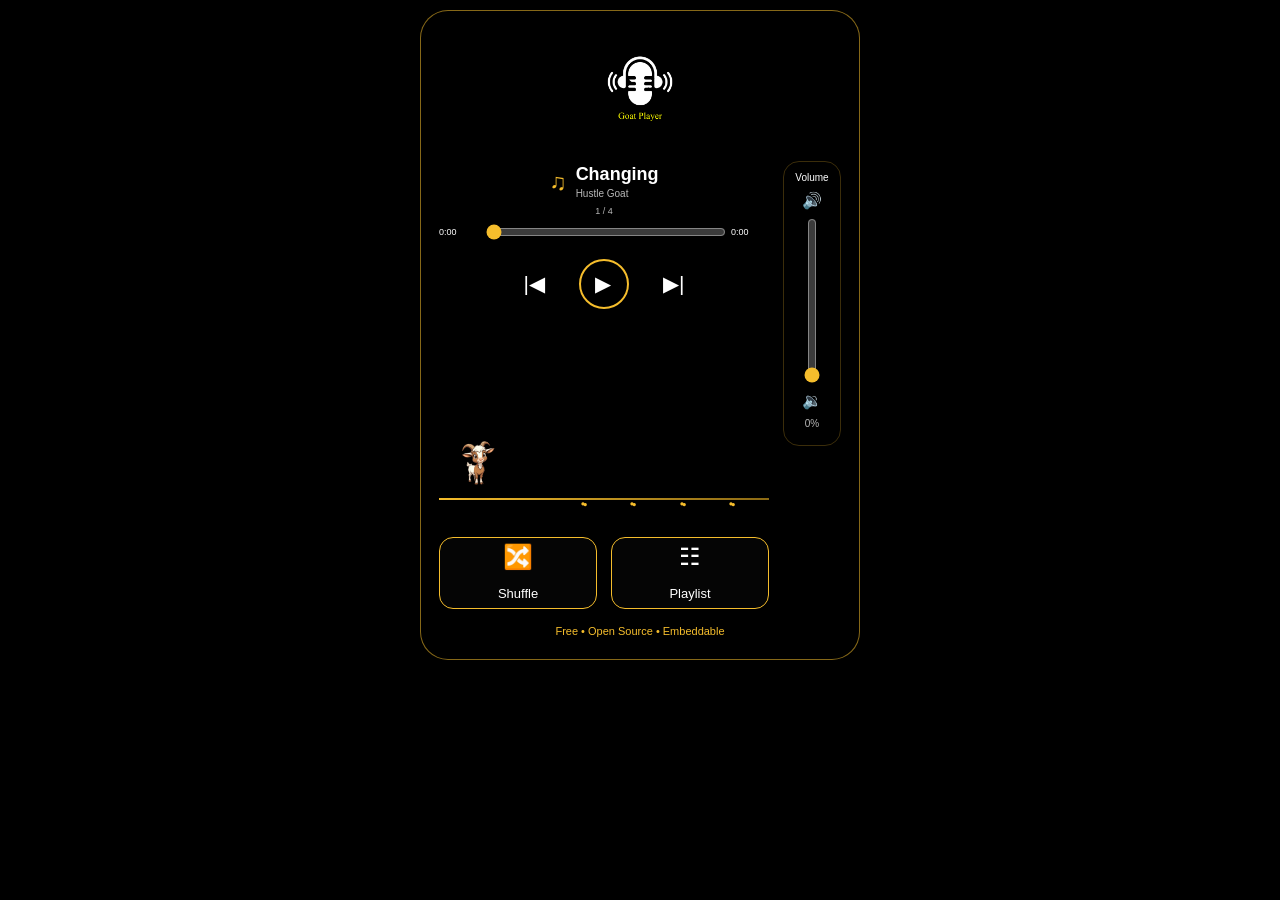
==== commit 4d63c187: "all this goat" ====
--- a/index.html
+++ b/index.html
@@ -10,9 +10,7 @@
 <body>
   <main class="page">
     <section class="player" aria-label="Goat Player">
-      <img class="logo" src="goat-player-logo.svg" alt="Goat Player">
-
-      <div class="peace">Peace</div>
+      <img class="logo" src="goat-player-logo.png" alt="Goat Player">
 
       <div class="player-grid">
         <div class="main-column">
@@ -46,6 +44,22 @@
             <span class="hoof h3">••</span>
             <span class="hoof h4">••</span>
           </div>
+
+          <div class="feature-buttons">
+            <button id="shuffleButton" class="feature-button" type="button" aria-pressed="false">
+              <span class="feature-icon" aria-hidden="true">🔀</span>
+              <span>Shuffle</span>
+            </button>
+
+            <button id="playlistButton" class="feature-button" type="button" aria-expanded="false">
+              <span class="feature-icon" aria-hidden="true">☷</span>
+              <span>Playlist</span>
+            </button>
+          </div>
+
+          <div id="playlistPanel" class="playlist-panel" hidden>
+            <ol id="playlist"></ol>
+          </div>
         </div>
 
         <aside class="volume-panel" aria-label="Volume">
@@ -58,11 +72,9 @@
       </div>
 
       <footer>Free • Open Source • Embeddable</footer>
-
       <audio id="audio" preload="metadata"></audio>
     </section>
   </main>
-
   <script src="script.js"></script>
 </body>
 </html>
--- a/style.css
+++ b/style.css
@@ -1,231 +1 @@
-:root {
-  color-scheme: dark;
-  --gold: #f5bd2c;
-  --gold-dim: #8c6a14;
-  --white: #ffffff;
-  --muted: #b8b8b8;
-}
-
-* { box-sizing: border-box; }
-
-html, body { min-height: 100%; }
-
-body {
-  margin: 0;
-  background: #000;
-  color: var(--white);
-  font-family: Arial, Helvetica, sans-serif;
-}
-
-.page {
-  width: min(100%, 460px);
-  margin: 0 auto;
-  padding: 10px;
-}
-
-.player {
-  min-height: 650px;
-  padding: 18px;
-  border: 1px solid rgba(245, 189, 44, 0.55);
-  border-radius: 28px;
-  background: #000;
-  overflow: hidden;
-}
-
-.logo {
-  display: block;
-  width: 98px;
-  height: 98px;
-  margin: -4px auto -15px;
-  object-fit: contain;
-}
-
-.peace {
-  width: fit-content;
-  margin: 0 auto 18px;
-  color: var(--gold);
-  font-family: Georgia, "Times New Roman", serif;
-  font-size: 31px;
-  line-height: 1;
-  font-style: italic;
-}
-
-.player-grid {
-  display: grid;
-  grid-template-columns: minmax(0, 1fr) 58px;
-  gap: 14px;
-  align-items: start;
-}
-
-.main-column { min-width: 0; }
-
-.track-info {
-  display: flex;
-  align-items: center;
-  justify-content: center;
-  gap: 9px;
-  min-height: 42px;
-}
-
-.note {
-  color: var(--gold);
-  font-size: 23px;
-}
-
-.track-info h1 {
-  margin: 0;
-  font-size: 18px;
-  line-height: 1.1;
-}
-
-.track-info p {
-  margin: 4px 0 0;
-  color: var(--muted);
-  font-size: 10px;
-}
-
-.track-count {
-  margin: 3px 0 6px;
-  color: var(--muted);
-  text-align: center;
-  font-size: 9px;
-}
-
-.seek-row {
-  display: grid;
-  grid-template-columns: 38px minmax(0, 1fr) 38px;
-  align-items: center;
-  gap: 7px;
-  margin-bottom: 17px;
-  font-size: 9px;
-  font-variant-numeric: tabular-nums;
-}
-
-#seek {
-  width: 100%;
-  accent-color: var(--gold);
-}
-
-.controls {
-  display: flex;
-  justify-content: center;
-  align-items: center;
-  gap: 28px;
-  margin-bottom: 10px;
-}
-
-.controls button {
-  border: 0;
-  background: transparent;
-  color: var(--white);
-  font-size: 21px;
-  cursor: pointer;
-}
-
-.controls .play {
-  width: 50px;
-  height: 50px;
-  display: grid;
-  place-items: center;
-  border: 2px solid var(--gold);
-  border-radius: 50%;
-  padding-left: 3px;
-}
-
-.journey {
-  --progress: 3%;
-  position: relative;
-  height: 225px;
-}
-
-.journey-line {
-  position: absolute;
-  left: 0;
-  right: 0;
-  bottom: 29px;
-  height: 2px;
-  background: linear-gradient(90deg, var(--gold), var(--gold-dim));
-}
-
-.goaty {
-  position: absolute;
-  left: var(--progress);
-  bottom: 30px;
-  width: 72px;
-  height: 72px;
-  object-fit: contain;
-  transform: translateX(-7%);
-  transition: left 100ms linear;
-  filter: drop-shadow(0 4px 8px rgba(0,0,0,.8));
-  z-index: 2;
-}
-
-.hoof {
-  position: absolute;
-  bottom: 18px;
-  color: var(--gold);
-  font-size: 12px;
-  letter-spacing: -2px;
-  transform: rotate(18deg);
-}
-
-.h1 { left: 43%; }
-.h2 { left: 58%; }
-.h3 { left: 73%; }
-.h4 { left: 88%; }
-
-.volume-panel {
-  height: 285px;
-  display: flex;
-  flex-direction: column;
-  align-items: center;
-  gap: 8px;
-  padding: 10px 4px;
-  border: 1px solid rgba(245, 189, 44, 0.24);
-  border-radius: 16px;
-}
-
-.volume-title { font-size: 10px; }
-
-#volume {
-  writing-mode: vertical-lr;
-  direction: rtl;
-  width: 20px;
-  height: 165px;
-  margin: 0;
-  accent-color: var(--gold);
-  cursor: pointer;
-}
-
-#volumeValue {
-  color: var(--muted);
-  font-size: 10px;
-  font-variant-numeric: tabular-nums;
-}
-
-footer {
-  margin-top: 10px;
-  color: var(--gold);
-  text-align: center;
-  font-size: 11px;
-}
-
-button:focus-visible,
-input:focus-visible {
-  outline: 2px solid var(--gold);
-  outline-offset: 3px;
-}
-
-@media (max-width: 390px) {
-  .player { padding-inline: 12px; }
-  .player-grid {
-    grid-template-columns: minmax(0, 1fr) 52px;
-    gap: 8px;
-  }
-  .volume-panel { height: 270px; }
-  #volume { height: 150px; }
-  .goaty {
-    width: 66px;
-    height: 66px;
-  }
-}
+:root{color-scheme:dark;--gold:#f5bd2c;--gold-dim:#8c6a14;--white:#fff;--muted:#b8b8b8}*{box-sizing:border-box}html,body{min-height:100%}body{margin:0;background:#000;color:var(--white);font-family:Arial,Helvetica,sans-serif}.page{width:min(100%,460px);margin:0 auto;padding:10px}.player{min-height:650px;padding:18px;border:1px solid rgba(245,189,44,.55);border-radius:28px;background:#000;overflow:hidden}.logo{display:block;width:138px;height:138px;margin:-10px auto 4px;object-fit:contain}.player-grid{display:grid;grid-template-columns:minmax(0,1fr) 58px;gap:14px;align-items:start}.main-column{min-width:0}.track-info{display:flex;align-items:center;justify-content:center;gap:9px;min-height:42px}.note{color:var(--gold);font-size:23px}.track-info h1{margin:0;font-size:18px;line-height:1.1}.track-info p{margin:4px 0 0;color:var(--muted);font-size:10px}.track-count{margin:3px 0 6px;color:var(--muted);text-align:center;font-size:9px}.seek-row{display:grid;grid-template-columns:38px minmax(0,1fr) 38px;align-items:center;gap:7px;margin-bottom:17px;font-size:9px;font-variant-numeric:tabular-nums}#seek{width:100%;accent-color:var(--gold)}.controls{display:flex;justify-content:center;align-items:center;gap:28px;margin-bottom:10px}.controls button{border:0;background:transparent;color:var(--white);font-size:21px;cursor:pointer}.controls .play{width:50px;height:50px;display:grid;place-items:center;border:2px solid var(--gold);border-radius:50%;padding-left:3px}.journey{--progress:3%;position:relative;height:210px}.journey-line{position:absolute;left:0;right:0;bottom:29px;height:2px;background:linear-gradient(90deg,var(--gold),var(--gold-dim))}.goaty{position:absolute;left:var(--progress);bottom:30px;width:72px;height:72px;object-fit:contain;transform:translateX(-7%);transition:left .1s linear;filter:drop-shadow(0 4px 8px rgba(0,0,0,.8));z-index:2}.hoof{position:absolute;bottom:18px;color:var(--gold);font-size:12px;letter-spacing:-2px;transform:rotate(18deg)}.h1{left:43%}.h2{left:58%}.h3{left:73%}.h4{left:88%}.feature-buttons{display:grid;grid-template-columns:1fr 1fr;gap:14px;margin-top:8px}.feature-button{display:grid;place-items:center;gap:5px;min-height:72px;border:1px solid var(--gold);border-radius:14px;background:#050505;color:var(--white);cursor:pointer;font-size:13px}.feature-button[aria-pressed=true]{background:rgba(245,189,44,.13);color:var(--gold)}.feature-icon{font-size:24px;line-height:1}.playlist-panel{margin-top:12px;border:1px solid rgba(245,189,44,.35);border-radius:12px;overflow:hidden}.playlist-panel ol{list-style:none;margin:0;padding:0}.playlist-panel button{width:100%;display:grid;grid-template-columns:28px minmax(0,1fr);gap:8px;padding:10px 12px;border:0;border-bottom:1px solid rgba(245,189,44,.16);background:#080808;color:var(--white);text-align:left;cursor:pointer}.playlist-panel li:last-child button{border-bottom:0}.playlist-panel button[aria-current=true]{background:rgba(245,189,44,.12);color:var(--gold)}.volume-panel{height:285px;display:flex;flex-direction:column;align-items:center;gap:8px;padding:10px 4px;border:1px solid rgba(245,189,44,.24);border-radius:16px}.volume-title{font-size:10px}#volume{writing-mode:vertical-lr;direction:rtl;width:20px;height:165px;margin:0;accent-color:var(--gold);cursor:pointer}#volumeValue{color:var(--muted);font-size:10px;font-variant-numeric:tabular-nums}footer{margin-top:16px;color:var(--gold);text-align:center;font-size:11px}button:focus-visible,input:focus-visible{outline:2px solid var(--gold);outline-offset:3px}@media(max-width:390px){.player{padding-inline:12px}.player-grid{grid-template-columns:minmax(0,1fr) 52px;gap:8px}.volume-panel{height:270px}#volume{height:150px}.goaty{width:66px;height:66px}}
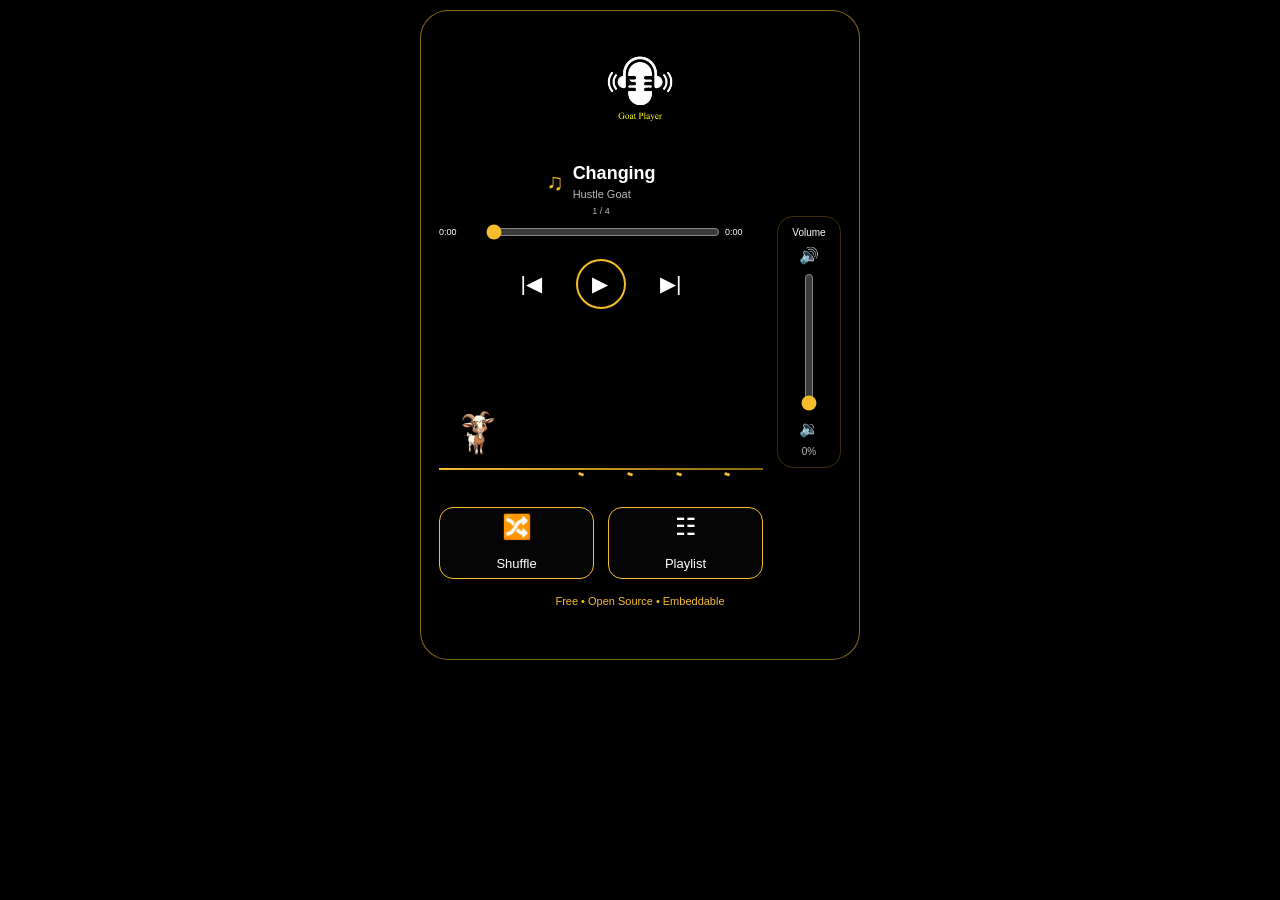
==== commit 86968676: "Goat time" ====
--- a/index.html
+++ b/index.html
@@ -57,9 +57,13 @@
             </button>
           </div>
 
-          <div id="playlistPanel" class="playlist-panel" hidden>
+          <section id="playlistPanel" class="playlist-panel" hidden aria-label="Playlist">
+            <div class="playlist-header">
+              <span id="playlistHeading">Playlist (4)</span>
+              <button id="closePlaylist" type="button" aria-label="Hide playlist">⌃</button>
+            </div>
             <ol id="playlist"></ol>
-          </div>
+          </section>
         </div>
 
         <aside class="volume-panel" aria-label="Volume">
@@ -72,9 +76,11 @@
       </div>
 
       <footer>Free • Open Source • Embeddable</footer>
+
       <audio id="audio" preload="metadata"></audio>
     </section>
   </main>
+
   <script src="script.js"></script>
 </body>
 </html>
--- a/style.css
+++ b/style.css
@@ -1 +1,343 @@
-:root{color-scheme:dark;--gold:#f5bd2c;--gold-dim:#8c6a14;--white:#fff;--muted:#b8b8b8}*{box-sizing:border-box}html,body{min-height:100%}body{margin:0;background:#000;color:var(--white);font-family:Arial,Helvetica,sans-serif}.page{width:min(100%,460px);margin:0 auto;padding:10px}.player{min-height:650px;padding:18px;border:1px solid rgba(245,189,44,.55);border-radius:28px;background:#000;overflow:hidden}.logo{display:block;width:138px;height:138px;margin:-10px auto 4px;object-fit:contain}.player-grid{display:grid;grid-template-columns:minmax(0,1fr) 58px;gap:14px;align-items:start}.main-column{min-width:0}.track-info{display:flex;align-items:center;justify-content:center;gap:9px;min-height:42px}.note{color:var(--gold);font-size:23px}.track-info h1{margin:0;font-size:18px;line-height:1.1}.track-info p{margin:4px 0 0;color:var(--muted);font-size:10px}.track-count{margin:3px 0 6px;color:var(--muted);text-align:center;font-size:9px}.seek-row{display:grid;grid-template-columns:38px minmax(0,1fr) 38px;align-items:center;gap:7px;margin-bottom:17px;font-size:9px;font-variant-numeric:tabular-nums}#seek{width:100%;accent-color:var(--gold)}.controls{display:flex;justify-content:center;align-items:center;gap:28px;margin-bottom:10px}.controls button{border:0;background:transparent;color:var(--white);font-size:21px;cursor:pointer}.controls .play{width:50px;height:50px;display:grid;place-items:center;border:2px solid var(--gold);border-radius:50%;padding-left:3px}.journey{--progress:3%;position:relative;height:210px}.journey-line{position:absolute;left:0;right:0;bottom:29px;height:2px;background:linear-gradient(90deg,var(--gold),var(--gold-dim))}.goaty{position:absolute;left:var(--progress);bottom:30px;width:72px;height:72px;object-fit:contain;transform:translateX(-7%);transition:left .1s linear;filter:drop-shadow(0 4px 8px rgba(0,0,0,.8));z-index:2}.hoof{position:absolute;bottom:18px;color:var(--gold);font-size:12px;letter-spacing:-2px;transform:rotate(18deg)}.h1{left:43%}.h2{left:58%}.h3{left:73%}.h4{left:88%}.feature-buttons{display:grid;grid-template-columns:1fr 1fr;gap:14px;margin-top:8px}.feature-button{display:grid;place-items:center;gap:5px;min-height:72px;border:1px solid var(--gold);border-radius:14px;background:#050505;color:var(--white);cursor:pointer;font-size:13px}.feature-button[aria-pressed=true]{background:rgba(245,189,44,.13);color:var(--gold)}.feature-icon{font-size:24px;line-height:1}.playlist-panel{margin-top:12px;border:1px solid rgba(245,189,44,.35);border-radius:12px;overflow:hidden}.playlist-panel ol{list-style:none;margin:0;padding:0}.playlist-panel button{width:100%;display:grid;grid-template-columns:28px minmax(0,1fr);gap:8px;padding:10px 12px;border:0;border-bottom:1px solid rgba(245,189,44,.16);background:#080808;color:var(--white);text-align:left;cursor:pointer}.playlist-panel li:last-child button{border-bottom:0}.playlist-panel button[aria-current=true]{background:rgba(245,189,44,.12);color:var(--gold)}.volume-panel{height:285px;display:flex;flex-direction:column;align-items:center;gap:8px;padding:10px 4px;border:1px solid rgba(245,189,44,.24);border-radius:16px}.volume-title{font-size:10px}#volume{writing-mode:vertical-lr;direction:rtl;width:20px;height:165px;margin:0;accent-color:var(--gold);cursor:pointer}#volumeValue{color:var(--muted);font-size:10px;font-variant-numeric:tabular-nums}footer{margin-top:16px;color:var(--gold);text-align:center;font-size:11px}button:focus-visible,input:focus-visible{outline:2px solid var(--gold);outline-offset:3px}@media(max-width:390px){.player{padding-inline:12px}.player-grid{grid-template-columns:minmax(0,1fr) 52px;gap:8px}.volume-panel{height:270px}#volume{height:150px}.goaty{width:66px;height:66px}}
+:root {
+  color-scheme: dark;
+  --gold: #f5bd2c;
+  --gold-dim: #8c6a14;
+  --white: #ffffff;
+  --muted: #b8b8b8;
+}
+
+* { box-sizing: border-box; }
+
+html, body { min-height: 100%; }
+
+body {
+  margin: 0;
+  background: #000;
+  color: var(--white);
+  font-family: Arial, Helvetica, sans-serif;
+}
+
+.page {
+  width: min(100%, 460px);
+  margin: 0 auto;
+  padding: 10px;
+}
+
+.player {
+  min-height: 650px;
+  padding: 18px;
+  border: 1px solid rgba(245, 189, 44, 0.55);
+  border-radius: 28px;
+  background: #000;
+  overflow: hidden;
+}
+
+.logo {
+  display: block;
+  width: 138px;
+  height: 138px;
+  margin: -10px auto 4px;
+  object-fit: contain;
+}
+
+.player-grid {
+  display: grid;
+  grid-template-columns: minmax(0, 1fr) 64px;
+  gap: 14px;
+  align-items: start;
+}
+
+.main-column { min-width: 0; }
+
+.track-info {
+  display: flex;
+  align-items: center;
+  justify-content: center;
+  gap: 9px;
+  min-height: 42px;
+}
+
+.note {
+  color: var(--gold);
+  font-size: 23px;
+}
+
+.track-info h1 {
+  margin: 0;
+  font-size: 18px;
+  line-height: 1.1;
+}
+
+.track-info p {
+  margin: 4px 0 0;
+  color: var(--muted);
+  font-size: 11px;
+}
+
+.track-count {
+  margin: 3px 0 6px;
+  color: var(--muted);
+  text-align: center;
+  font-size: 9px;
+}
+
+.seek-row {
+  display: grid;
+  grid-template-columns: 38px minmax(0, 1fr) 38px;
+  align-items: center;
+  gap: 7px;
+  margin-bottom: 17px;
+  font-size: 9px;
+  font-variant-numeric: tabular-nums;
+}
+
+#seek {
+  width: 100%;
+  accent-color: var(--gold);
+}
+
+.controls {
+  display: flex;
+  justify-content: center;
+  align-items: center;
+  gap: 28px;
+  margin-bottom: 10px;
+}
+
+.controls button {
+  border: 0;
+  background: transparent;
+  color: var(--white);
+  font-size: 21px;
+  cursor: pointer;
+}
+
+.controls .play {
+  width: 50px;
+  height: 50px;
+  display: grid;
+  place-items: center;
+  border: 2px solid var(--gold);
+  border-radius: 50%;
+  padding-left: 3px;
+}
+
+.journey {
+  --progress: 3%;
+  position: relative;
+  height: 180px;
+}
+
+.journey-line {
+  position: absolute;
+  left: 0;
+  right: 0;
+  bottom: 29px;
+  height: 2px;
+  background: linear-gradient(90deg, var(--gold), var(--gold-dim));
+}
+
+.goaty {
+  position: absolute;
+  left: var(--progress);
+  bottom: 30px;
+  width: 72px;
+  height: 72px;
+  object-fit: contain;
+  transform: translateX(-7%);
+  transition: left 100ms linear;
+  filter: drop-shadow(0 4px 8px rgba(0,0,0,.8));
+  z-index: 2;
+}
+
+.hoof {
+  position: absolute;
+  bottom: 18px;
+  color: var(--gold);
+  font-size: 12px;
+  letter-spacing: -2px;
+  transform: rotate(18deg);
+}
+
+.h1 { left: 43%; }
+.h2 { left: 58%; }
+.h3 { left: 73%; }
+.h4 { left: 88%; }
+
+.feature-buttons {
+  display: grid;
+  grid-template-columns: 1fr 1fr;
+  gap: 14px;
+  margin-top: 8px;
+}
+
+.feature-button {
+  display: grid;
+  place-items: center;
+  gap: 5px;
+  min-height: 72px;
+  border: 1px solid var(--gold);
+  border-radius: 14px;
+  background: #050505;
+  color: var(--white);
+  cursor: pointer;
+  font-size: 13px;
+}
+
+.feature-button[aria-pressed="true"] {
+  background: rgba(245, 189, 44, 0.13);
+  color: var(--gold);
+}
+
+.feature-icon {
+  font-size: 24px;
+  line-height: 1;
+}
+
+.playlist-panel {
+  margin-top: 12px;
+  border: 1px solid rgba(245, 189, 44, 0.65);
+  border-radius: 12px;
+  overflow: hidden;
+}
+
+.playlist-header {
+  display: flex;
+  align-items: center;
+  justify-content: space-between;
+  padding: 9px 12px;
+  background: #090909;
+  color: var(--gold);
+  font-weight: 700;
+}
+
+.playlist-header button {
+  border: 0;
+  background: transparent;
+  color: var(--white);
+  font-size: 18px;
+  cursor: pointer;
+}
+
+.playlist-panel ol {
+  list-style: none;
+  margin: 0;
+  padding: 0;
+}
+
+.playlist-panel button.track-button {
+  width: 100%;
+  display: grid;
+  grid-template-columns: 28px minmax(0, 1fr) 42px;
+  gap: 8px;
+  align-items: center;
+  padding: 10px 12px;
+  border: 0;
+  border-bottom: 1px solid rgba(245, 189, 44, 0.16);
+  background: #080808;
+  color: var(--white);
+  text-align: left;
+  cursor: pointer;
+}
+
+.playlist-panel li:last-child .track-button {
+  border-bottom: 0;
+}
+
+.playlist-panel .track-button[aria-current="true"] {
+  background: linear-gradient(90deg, rgba(245,189,44,.28), rgba(245,189,44,.05));
+  color: var(--gold);
+}
+
+.playlist-meta {
+  min-width: 0;
+}
+
+.playlist-title {
+  display: block;
+  overflow: hidden;
+  text-overflow: ellipsis;
+  white-space: nowrap;
+  font-weight: 700;
+}
+
+.playlist-artist {
+  display: block;
+  margin-top: 3px;
+  overflow: hidden;
+  text-overflow: ellipsis;
+  white-space: nowrap;
+  color: var(--muted);
+  font-size: 10px;
+}
+
+.playlist-duration {
+  color: var(--muted);
+  text-align: right;
+  font-size: 10px;
+  font-variant-numeric: tabular-nums;
+}
+
+.volume-panel {
+  height: 252px;
+  display: flex;
+  flex-direction: column;
+  align-items: center;
+  gap: 8px;
+  padding: 10px 4px;
+  border: 1px solid rgba(245, 189, 44, 0.24);
+  border-radius: 16px;
+  margin-top: 55px;
+}
+
+.volume-title { font-size: 10px; }
+
+#volume {
+  writing-mode: vertical-lr;
+  direction: rtl;
+  width: 20px;
+  height: 140px;
+  margin: 0;
+  accent-color: var(--gold);
+  cursor: pointer;
+}
+
+#volumeValue {
+  color: var(--muted);
+  font-size: 10px;
+  font-variant-numeric: tabular-nums;
+}
+
+footer {
+  margin-top: 16px;
+  color: var(--gold);
+  text-align: center;
+  font-size: 11px;
+}
+
+button:focus-visible,
+input:focus-visible {
+  outline: 2px solid var(--gold);
+  outline-offset: 3px;
+}
+
+@media (max-width: 390px) {
+  .player { padding-inline: 12px; }
+
+  .player-grid {
+    grid-template-columns: minmax(0, 1fr) 56px;
+    gap: 8px;
+  }
+
+  .volume-panel {
+    height: 238px;
+    margin-top: 55px;
+  }
+
+  #volume { height: 128px; }
+
+  .goaty {
+    width: 66px;
+    height: 66px;
+  }
+}
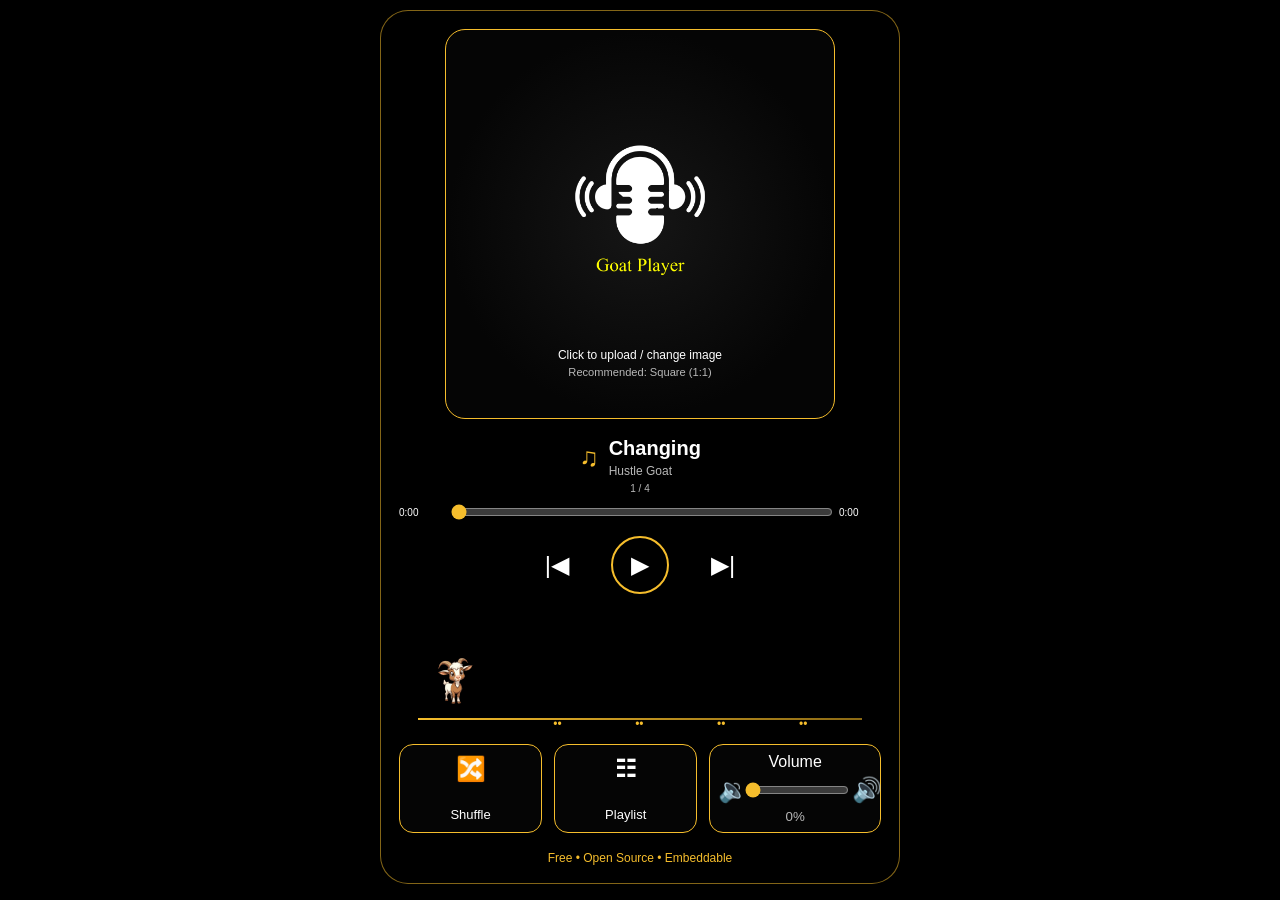
==== commit 1a09dad1: "goat gets it" ====
--- a/index.html
+++ b/index.html
@@ -1,86 +1,9 @@
-<!doctype html>
-<html lang="en">
-<head>
-  <meta charset="utf-8">
-  <meta name="viewport" content="width=device-width, initial-scale=1">
-  <meta name="theme-color" content="#000000">
-  <title>Goat Player</title>
-  <link rel="stylesheet" href="style.css">
-</head>
-<body>
-  <main class="page">
-    <section class="player" aria-label="Goat Player">
-      <img class="logo" src="goat-player-logo.png" alt="Goat Player">
-
-      <div class="player-grid">
-        <div class="main-column">
-          <div class="track-info" aria-live="polite">
-            <span class="note" aria-hidden="true">♫</span>
-            <div>
-              <h1 id="trackTitle">Changing</h1>
-              <p id="trackArtist">Hustle Goat</p>
-            </div>
-          </div>
-
-          <div class="track-count" id="trackCount">1 / 4</div>
-
-          <div class="seek-row">
-            <span id="currentTime">0:00</span>
-            <input id="seek" type="range" min="0" max="1000" value="0" aria-label="Song position">
-            <span id="duration">0:00</span>
-          </div>
-
-          <div class="controls">
-            <button id="previous" type="button" aria-label="Previous track">|◀</button>
-            <button id="play" class="play" type="button" aria-label="Play">▶</button>
-            <button id="next" type="button" aria-label="Next track">▶|</button>
-          </div>
-
-          <div class="journey" id="journey">
-            <div class="journey-line"></div>
-            <img class="goaty" src="goaty.png" alt="Goaty">
-            <span class="hoof h1">••</span>
-            <span class="hoof h2">••</span>
-            <span class="hoof h3">••</span>
-            <span class="hoof h4">••</span>
-          </div>
-
-          <div class="feature-buttons">
-            <button id="shuffleButton" class="feature-button" type="button" aria-pressed="false">
-              <span class="feature-icon" aria-hidden="true">🔀</span>
-              <span>Shuffle</span>
-            </button>
-
-            <button id="playlistButton" class="feature-button" type="button" aria-expanded="false">
-              <span class="feature-icon" aria-hidden="true">☷</span>
-              <span>Playlist</span>
-            </button>
-          </div>
-
-          <section id="playlistPanel" class="playlist-panel" hidden aria-label="Playlist">
-            <div class="playlist-header">
-              <span id="playlistHeading">Playlist (4)</span>
-              <button id="closePlaylist" type="button" aria-label="Hide playlist">⌃</button>
-            </div>
-            <ol id="playlist"></ol>
-          </section>
-        </div>
-
-        <aside class="volume-panel" aria-label="Volume">
-          <span class="volume-title">Volume</span>
-          <span aria-hidden="true">🔊</span>
-          <input id="volume" type="range" min="0" max="1" step="0.01" value="0.78" aria-label="Volume">
-          <span aria-hidden="true">🔉</span>
-          <span id="volumeValue">78%</span>
-        </aside>
-      </div>
-
-      <footer>Free • Open Source • Embeddable</footer>
-
-      <audio id="audio" preload="metadata"></audio>
-    </section>
-  </main>
-
-  <script src="script.js"></script>
-</body>
-</html>
+<!doctype html><html lang="en"><head><meta charset="utf-8"><meta name="viewport" content="width=device-width,initial-scale=1"><meta name="theme-color" content="#000"><title>Goat Player</title><link rel="stylesheet" href="style.css"></head><body><main class="page"><section class="player">
+<button id="artworkButton" class="artwork"><img id="artworkImage" src="goat-player-logo.png" alt="Current song artwork"><span>Click to upload / change image</span><small>Recommended: Square (1:1)</small></button><input id="artworkPicker" type="file" accept="image/*" hidden>
+<div class="track"><span>♫</span><div><h1 id="trackTitle">Changing</h1><p id="trackArtist">Hustle Goat</p></div></div><div id="trackCount" class="count">1 / 4</div>
+<div class="seek"><span id="currentTime">0:00</span><input id="seek" type="range" min="0" max="1000" value="0"><span id="duration">0:00</span></div>
+<div class="controls"><button id="previous">|◀</button><button id="play" class="play">▶</button><button id="next">▶|</button></div>
+<div id="journey" class="journey"><div class="line"></div><img src="goaty.png" class="goaty" alt="Goaty"><i class="p1">••</i><i class="p2">••</i><i class="p3">••</i><i class="p4">••</i></div>
+<div class="features"><button id="shuffleButton" aria-pressed="false"><b>🔀</b><span>Shuffle</span></button><button id="playlistButton" aria-expanded="false"><b>☷</b><span>Playlist</span></button><div class="volume"><span>Volume</span><div><b>🔉</b><input id="volume" type="range" min="0" max="1" step=".01" value=".78"><b>🔊</b></div><small id="volumeValue">78%</small></div></div>
+<section id="playlistPanel" class="playlist" hidden><header><b id="playlistHeading">Playlist (4)</b><button id="closePlaylist">⌃</button></header><ol id="playlist"></ol></section><input id="audioPicker" type="file" accept="audio/*" hidden>
+<footer>Free • Open Source • Embeddable</footer><audio id="audio" preload="metadata"></audio></section></main><script src="script.js"></script></body></html>
--- a/style.css
+++ b/style.css
@@ -1,343 +1 @@
-:root {
-  color-scheme: dark;
-  --gold: #f5bd2c;
-  --gold-dim: #8c6a14;
-  --white: #ffffff;
-  --muted: #b8b8b8;
-}
-
-* { box-sizing: border-box; }
-
-html, body { min-height: 100%; }
-
-body {
-  margin: 0;
-  background: #000;
-  color: var(--white);
-  font-family: Arial, Helvetica, sans-serif;
-}
-
-.page {
-  width: min(100%, 460px);
-  margin: 0 auto;
-  padding: 10px;
-}
-
-.player {
-  min-height: 650px;
-  padding: 18px;
-  border: 1px solid rgba(245, 189, 44, 0.55);
-  border-radius: 28px;
-  background: #000;
-  overflow: hidden;
-}
-
-.logo {
-  display: block;
-  width: 138px;
-  height: 138px;
-  margin: -10px auto 4px;
-  object-fit: contain;
-}
-
-.player-grid {
-  display: grid;
-  grid-template-columns: minmax(0, 1fr) 64px;
-  gap: 14px;
-  align-items: start;
-}
-
-.main-column { min-width: 0; }
-
-.track-info {
-  display: flex;
-  align-items: center;
-  justify-content: center;
-  gap: 9px;
-  min-height: 42px;
-}
-
-.note {
-  color: var(--gold);
-  font-size: 23px;
-}
-
-.track-info h1 {
-  margin: 0;
-  font-size: 18px;
-  line-height: 1.1;
-}
-
-.track-info p {
-  margin: 4px 0 0;
-  color: var(--muted);
-  font-size: 11px;
-}
-
-.track-count {
-  margin: 3px 0 6px;
-  color: var(--muted);
-  text-align: center;
-  font-size: 9px;
-}
-
-.seek-row {
-  display: grid;
-  grid-template-columns: 38px minmax(0, 1fr) 38px;
-  align-items: center;
-  gap: 7px;
-  margin-bottom: 17px;
-  font-size: 9px;
-  font-variant-numeric: tabular-nums;
-}
-
-#seek {
-  width: 100%;
-  accent-color: var(--gold);
-}
-
-.controls {
-  display: flex;
-  justify-content: center;
-  align-items: center;
-  gap: 28px;
-  margin-bottom: 10px;
-}
-
-.controls button {
-  border: 0;
-  background: transparent;
-  color: var(--white);
-  font-size: 21px;
-  cursor: pointer;
-}
-
-.controls .play {
-  width: 50px;
-  height: 50px;
-  display: grid;
-  place-items: center;
-  border: 2px solid var(--gold);
-  border-radius: 50%;
-  padding-left: 3px;
-}
-
-.journey {
-  --progress: 3%;
-  position: relative;
-  height: 180px;
-}
-
-.journey-line {
-  position: absolute;
-  left: 0;
-  right: 0;
-  bottom: 29px;
-  height: 2px;
-  background: linear-gradient(90deg, var(--gold), var(--gold-dim));
-}
-
-.goaty {
-  position: absolute;
-  left: var(--progress);
-  bottom: 30px;
-  width: 72px;
-  height: 72px;
-  object-fit: contain;
-  transform: translateX(-7%);
-  transition: left 100ms linear;
-  filter: drop-shadow(0 4px 8px rgba(0,0,0,.8));
-  z-index: 2;
-}
-
-.hoof {
-  position: absolute;
-  bottom: 18px;
-  color: var(--gold);
-  font-size: 12px;
-  letter-spacing: -2px;
-  transform: rotate(18deg);
-}
-
-.h1 { left: 43%; }
-.h2 { left: 58%; }
-.h3 { left: 73%; }
-.h4 { left: 88%; }
-
-.feature-buttons {
-  display: grid;
-  grid-template-columns: 1fr 1fr;
-  gap: 14px;
-  margin-top: 8px;
-}
-
-.feature-button {
-  display: grid;
-  place-items: center;
-  gap: 5px;
-  min-height: 72px;
-  border: 1px solid var(--gold);
-  border-radius: 14px;
-  background: #050505;
-  color: var(--white);
-  cursor: pointer;
-  font-size: 13px;
-}
-
-.feature-button[aria-pressed="true"] {
-  background: rgba(245, 189, 44, 0.13);
-  color: var(--gold);
-}
-
-.feature-icon {
-  font-size: 24px;
-  line-height: 1;
-}
-
-.playlist-panel {
-  margin-top: 12px;
-  border: 1px solid rgba(245, 189, 44, 0.65);
-  border-radius: 12px;
-  overflow: hidden;
-}
-
-.playlist-header {
-  display: flex;
-  align-items: center;
-  justify-content: space-between;
-  padding: 9px 12px;
-  background: #090909;
-  color: var(--gold);
-  font-weight: 700;
-}
-
-.playlist-header button {
-  border: 0;
-  background: transparent;
-  color: var(--white);
-  font-size: 18px;
-  cursor: pointer;
-}
-
-.playlist-panel ol {
-  list-style: none;
-  margin: 0;
-  padding: 0;
-}
-
-.playlist-panel button.track-button {
-  width: 100%;
-  display: grid;
-  grid-template-columns: 28px minmax(0, 1fr) 42px;
-  gap: 8px;
-  align-items: center;
-  padding: 10px 12px;
-  border: 0;
-  border-bottom: 1px solid rgba(245, 189, 44, 0.16);
-  background: #080808;
-  color: var(--white);
-  text-align: left;
-  cursor: pointer;
-}
-
-.playlist-panel li:last-child .track-button {
-  border-bottom: 0;
-}
-
-.playlist-panel .track-button[aria-current="true"] {
-  background: linear-gradient(90deg, rgba(245,189,44,.28), rgba(245,189,44,.05));
-  color: var(--gold);
-}
-
-.playlist-meta {
-  min-width: 0;
-}
-
-.playlist-title {
-  display: block;
-  overflow: hidden;
-  text-overflow: ellipsis;
-  white-space: nowrap;
-  font-weight: 700;
-}
-
-.playlist-artist {
-  display: block;
-  margin-top: 3px;
-  overflow: hidden;
-  text-overflow: ellipsis;
-  white-space: nowrap;
-  color: var(--muted);
-  font-size: 10px;
-}
-
-.playlist-duration {
-  color: var(--muted);
-  text-align: right;
-  font-size: 10px;
-  font-variant-numeric: tabular-nums;
-}
-
-.volume-panel {
-  height: 252px;
-  display: flex;
-  flex-direction: column;
-  align-items: center;
-  gap: 8px;
-  padding: 10px 4px;
-  border: 1px solid rgba(245, 189, 44, 0.24);
-  border-radius: 16px;
-  margin-top: 55px;
-}
-
-.volume-title { font-size: 10px; }
-
-#volume {
-  writing-mode: vertical-lr;
-  direction: rtl;
-  width: 20px;
-  height: 140px;
-  margin: 0;
-  accent-color: var(--gold);
-  cursor: pointer;
-}
-
-#volumeValue {
-  color: var(--muted);
-  font-size: 10px;
-  font-variant-numeric: tabular-nums;
-}
-
-footer {
-  margin-top: 16px;
-  color: var(--gold);
-  text-align: center;
-  font-size: 11px;
-}
-
-button:focus-visible,
-input:focus-visible {
-  outline: 2px solid var(--gold);
-  outline-offset: 3px;
-}
-
-@media (max-width: 390px) {
-  .player { padding-inline: 12px; }
-
-  .player-grid {
-    grid-template-columns: minmax(0, 1fr) 56px;
-    gap: 8px;
-  }
-
-  .volume-panel {
-    height: 238px;
-    margin-top: 55px;
-  }
-
-  #volume { height: 128px; }
-
-  .goaty {
-    width: 66px;
-    height: 66px;
-  }
-}
+:root{color-scheme:dark;--g:#f5bd2c;--gd:#8c6a14;--m:#b8b8b8}*{box-sizing:border-box}body{margin:0;background:#000;color:#fff;font-family:Arial,sans-serif}.page{width:min(100%,540px);margin:auto;padding:10px}.player{padding:18px;border:1px solid #f5bd2c88;border-radius:28px;background:#000}.artwork{width:min(100%,390px);aspect-ratio:1;display:flex;flex-direction:column;align-items:center;justify-content:center;margin:0 auto 18px;padding:16px;border:1px solid var(--g);border-radius:20px;background:radial-gradient(circle,#161616,#050505 70%);color:#fff;cursor:pointer}.artwork img{width:78%;height:78%;object-fit:contain}.artwork span{font-size:12px}.artwork small{margin-top:4px;color:var(--m)}.track{display:flex;justify-content:center;align-items:center;gap:10px}.track>span{color:var(--g);font-size:26px}.track h1{margin:0;font-size:20px}.track p{margin:4px 0 0;color:var(--m);font-size:12px}.count{text-align:center;color:var(--m);font-size:10px;margin:5px 0 8px}.seek{display:grid;grid-template-columns:42px 1fr 42px;gap:8px;align-items:center;font-size:10px}.seek input,#volume{width:100%;accent-color:var(--g)}.controls{display:flex;justify-content:center;align-items:center;gap:36px;margin-top:14px}.controls button{border:0;background:none;color:#fff;font-size:24px}.controls .play{width:58px;height:58px;border:2px solid var(--g);border-radius:50%}.journey{--progress:5%;position:relative;height:150px}.line{position:absolute;left:4%;right:4%;bottom:24px;height:2px;background:linear-gradient(90deg,var(--g),var(--gd))}.goaty{position:absolute;left:var(--progress);bottom:25px;width:76px;height:76px;object-fit:contain;transform:translateX(-5%);transition:left .1s linear}.journey i{position:absolute;bottom:13px;color:var(--g);font-style:normal;font-size:12px}.p1{left:32%}.p2{left:49%}.p3{left:66%}.p4{left:83%}.features{display:grid;grid-template-columns:1fr 1fr 1.2fr;gap:12px}.features>button,.volume{min-height:82px;border:1px solid var(--g);border-radius:14px;background:#050505;color:#fff}.features>button{display:grid;place-items:center;gap:5px;font-size:13px}.features>button[aria-pressed=true]{background:#f5bd2c22;color:var(--g)}.features b{font-size:24px}.volume{display:flex;flex-direction:column;justify-content:center;align-items:center;gap:5px;padding:8px}.volume>div{width:100%;display:grid;grid-template-columns:20px 1fr 20px;gap:5px;align-items:center}.volume small{color:var(--m)}.playlist{margin-top:14px;border:1px solid #f5bd2caa;border-radius:13px;overflow:hidden}.playlist header{display:flex;justify-content:space-between;padding:10px 13px;color:var(--g);background:#090909}.playlist header button{border:0;background:none;color:#fff;font-size:18px}.playlist ol{list-style:none;margin:0;padding:0}.row,.addrow{display:grid;grid-template-columns:28px 24px 1fr 46px 34px;gap:8px;align-items:center;min-height:58px;padding:8px 12px;border-bottom:1px solid #f5bd2c2e;background:#080808}.row[aria-current=true]{background:linear-gradient(90deg,#f5bd2c47,#f5bd2c0d)}.row[aria-current=true] .title{color:var(--g)}.main,.delete,.add{border:0;background:none;color:#fff;text-align:left}.title,.artist{display:block;overflow:hidden;text-overflow:ellipsis;white-space:nowrap}.title{font-weight:700}.artist{color:var(--m);font-size:10px;margin-top:3px}.dur{color:var(--m);font-size:10px;text-align:right}.delete{font-size:17px}.addrow{color:var(--g)}.add{grid-column:3/6;color:var(--g);font-weight:700}footer{text-align:center;color:var(--g);margin-top:18px;font-size:12px}@media(max-width:460px){.features{grid-template-columns:1fr 1fr}.volume{grid-column:1/-1}.row,.addrow{grid-template-columns:24px 22px 1fr 40px 30px;padding-inline:8px}}
